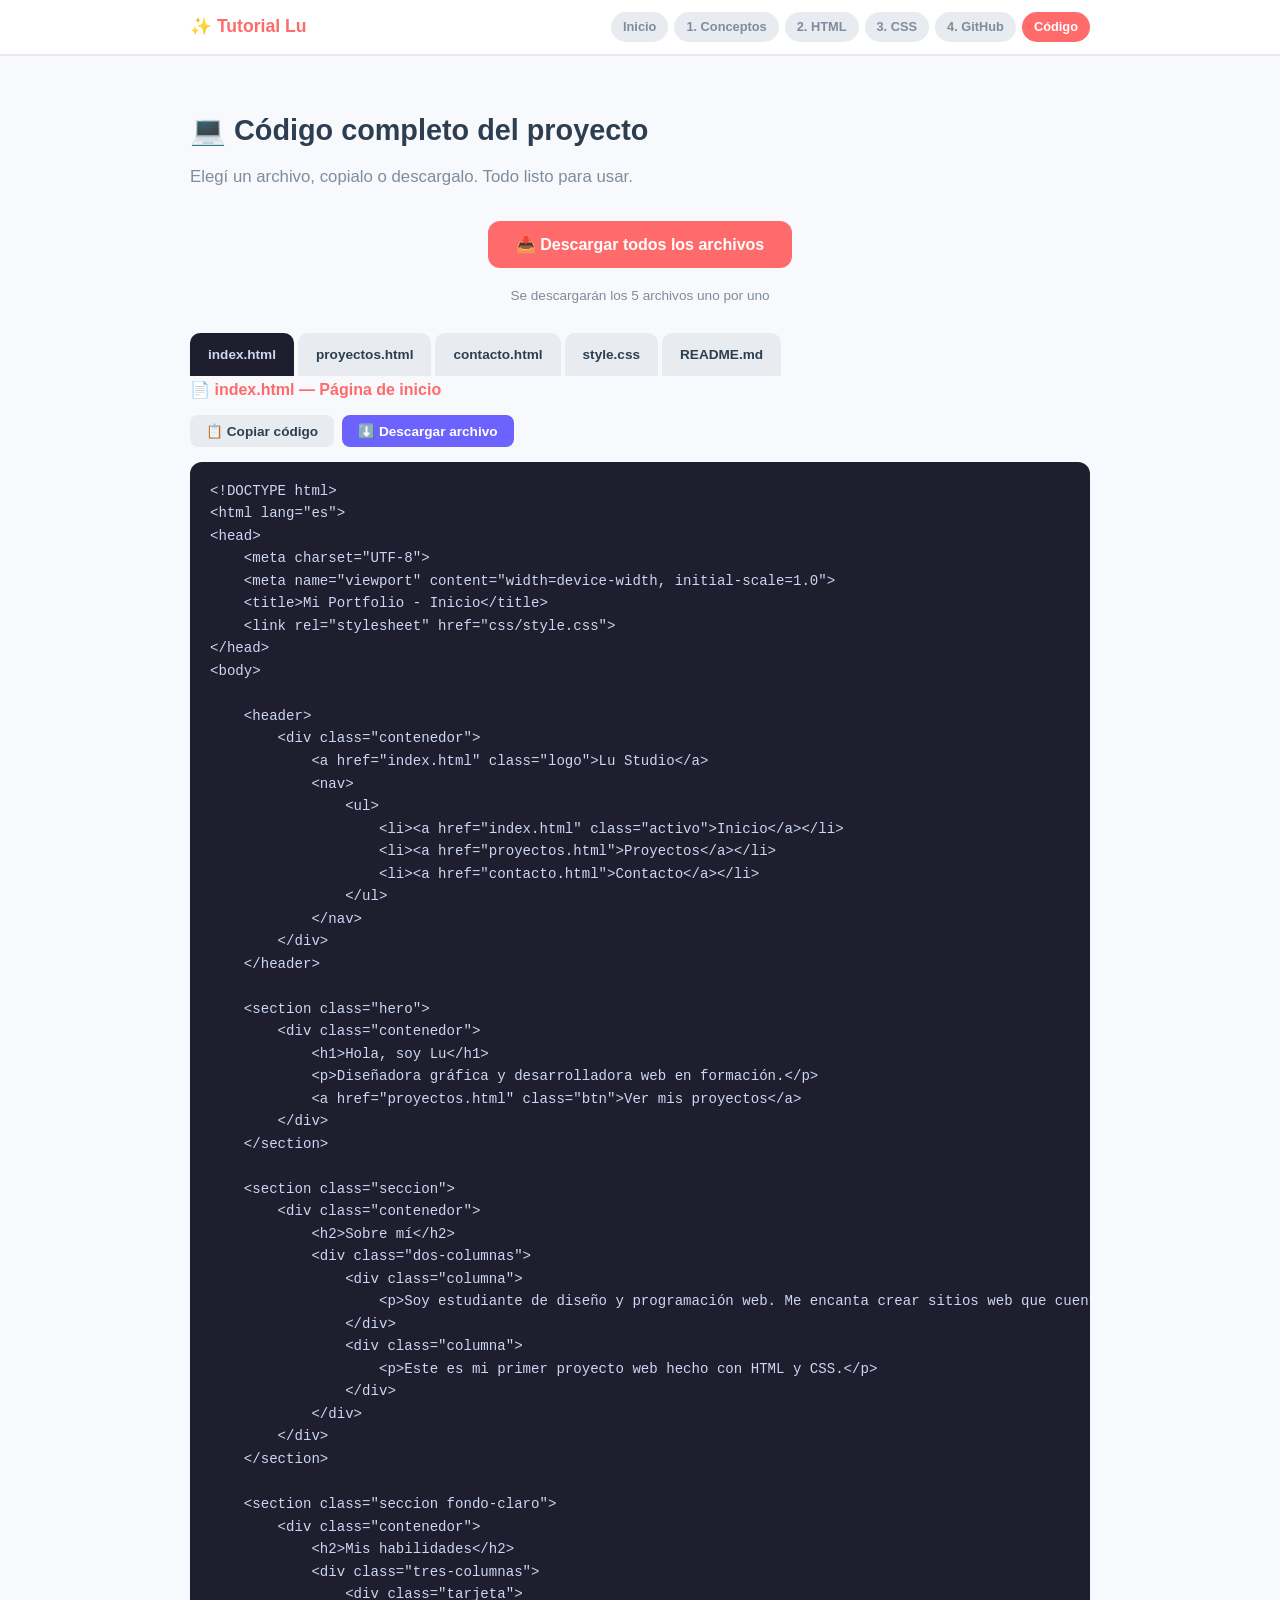
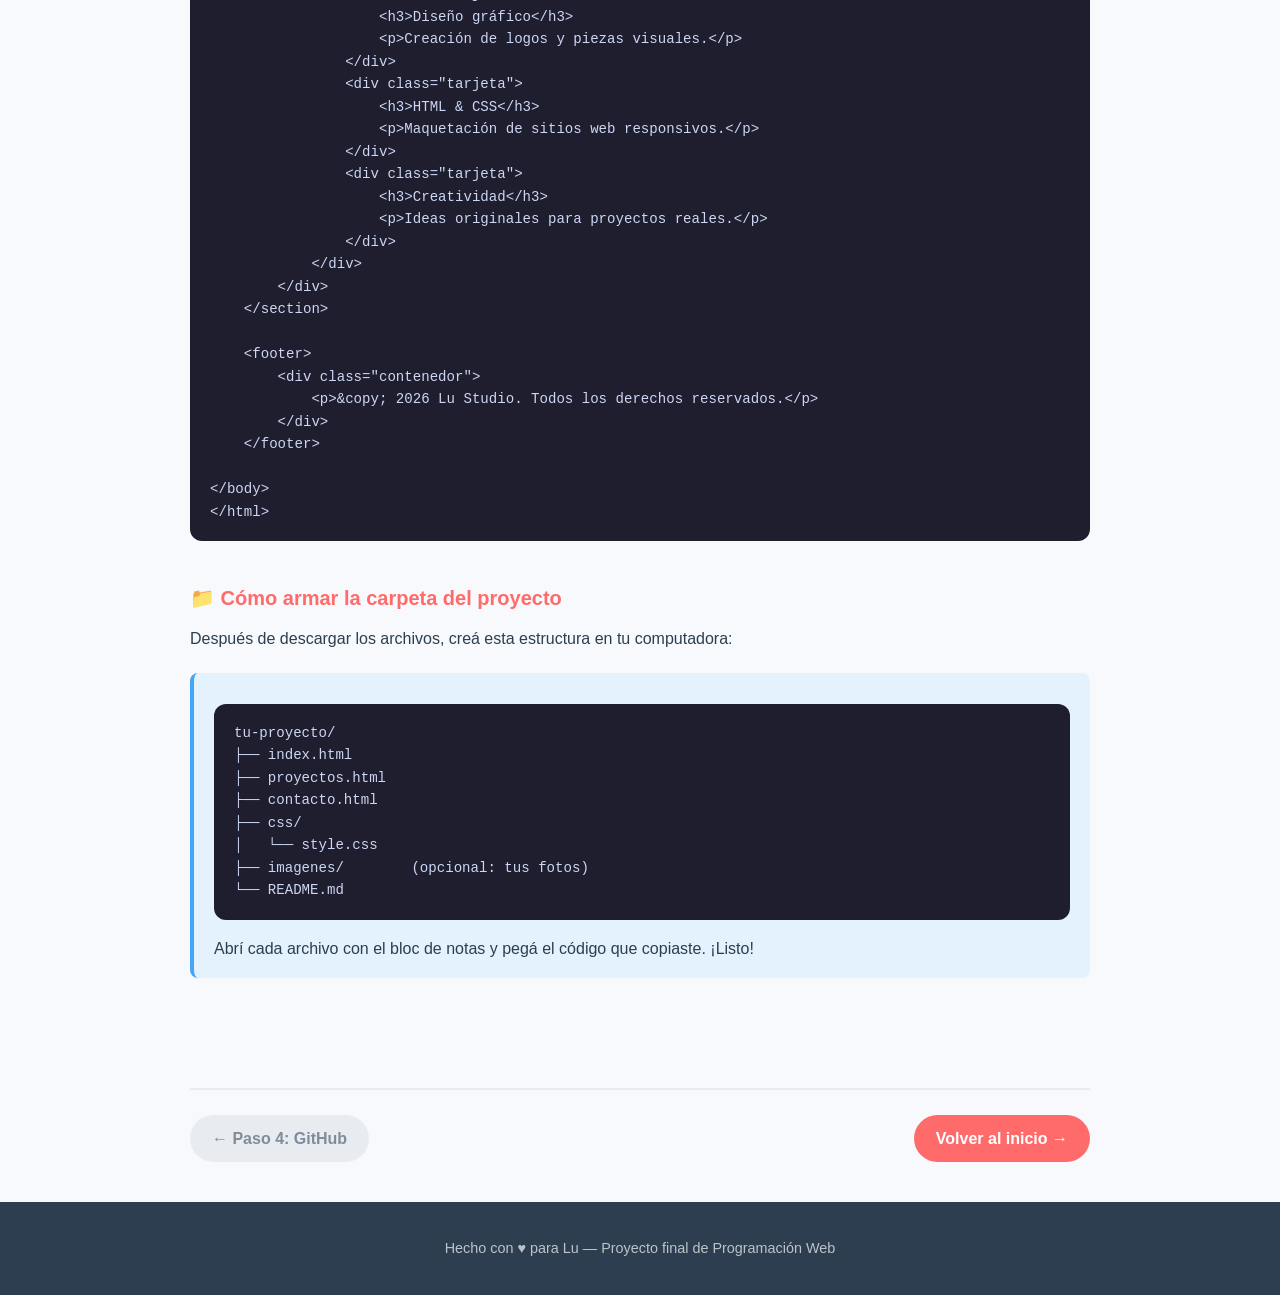
==== template.html @ 5ed1b04d "Add tutorial steps for CSS, GitHub upload, and complete project template" ====
<!DOCTYPE html>
<html lang="es">
<head>
    <meta charset="UTF-8">
    <meta name="viewport" content="width=device-width, initial-scale=1.0">
    <title>Código Completo - Tutorial Lu</title>
    <link rel="stylesheet" href="css/estilos.css">
    <style>
        .archivo-tabs {
            display: flex;
            gap: 0;
            margin: 25px 0 0;
            flex-wrap: wrap;
        }
        .archivo-tabs a {
            padding: 10px 18px;
            background: #E8ECF1;
            color: #2C3E50;
            text-decoration: none;
            font-weight: 600;
            font-size: 0.85rem;
            border-radius: 10px 10px 0 0;
            margin-right: 4px;
            transition: 0.3s;
            cursor: pointer;
        }
        .archivo-tabs a.activo-tab {
            background: #1E1E2E;
            color: #CDD6F4;
        }
        .archivo-tabs a:hover:not(.activo-tab) {
            background: #D1D8E0;
        }
        .codigo-archivo {
            display: none;
        }
        .codigo-archivo.mostrar {
            display: block;
        }
        .toolbar-archivo {
            display: flex;
            gap: 8px;
            margin: 10px 0;
            flex-wrap: wrap;
        }
        .btn-accion {
            display: inline-flex;
            align-items: center;
            gap: 6px;
            padding: 8px 16px;
            border: none;
            border-radius: 8px;
            font-size: 0.85rem;
            font-weight: 600;
            cursor: pointer;
            transition: 0.3s;
            font-family: inherit;
        }
        .btn-copiar {
            background: #E8ECF1;
            color: #2C3E50;
        }
        .btn-copiar:hover {
            background: #D1D8E0;
        }
        .btn-copiar.copiado {
            background: #66BB6A;
            color: #fff;
        }
        .btn-descargar {
            background: #6C63FF;
            color: #fff;
        }
        .btn-descargar:hover {
            background: #5A52E0;
        }
        .btn-descargar-todo {
            background: #FF6B6B;
            color: #fff;
            padding: 14px 28px;
            font-size: 1rem;
            border-radius: 12px;
            margin-bottom: 10px;
        }
        .btn-descargar-todo:hover {
            background: #E55555;
        }
        .nombre-archivo {
            font-weight: 700;
            color: #FF6B6B;
            margin: 0 0 4px;
            font-size: 1rem;
        }
        .toast {
            position: fixed;
            bottom: 30px;
            left: 50%;
            transform: translateX(-50%) translateY(80px);
            background: #2C3E50;
            color: #fff;
            padding: 12px 24px;
            border-radius: 10px;
            font-weight: 600;
            opacity: 0;
            transition: 0.4s;
            pointer-events: none;
            z-index: 999;
        }
        .toast.mostrar {
            opacity: 1;
            transform: translateX(-50%) translateY(0);
        }
    </style>
</head>
<body>

    <div class="barra-progreso">
        <div class="contenedor">
            <a href="index.html" class="logo-tuto">✨ Tutorial Lu</a>
            <div class="pasos">
                <a href="index.html">Inicio</a>
                <a href="paso1.html">1. Conceptos</a>
                <a href="paso2.html">2. HTML</a>
                <a href="paso3.html">3. CSS</a>
                <a href="paso4.html">4. GitHub</a>
                <a href="template.html" class="activo">Código</a>
            </div>
        </div>
    </div>

    <section class="seccion">
        <div class="contenedor">

            <h2>💻 Código completo del proyecto</h2>
            <p class="subtitulo">Elegí un archivo, copialo o descargalo. Todo listo para usar.</p>

            <!-- Botón descargar todo -->
            <div style="text-align:center;margin-bottom:10px">
                <button class="btn btn-descargar-todo" onclick="descargarTodo()">📥 Descargar todos los archivos</button>
                <p style="font-size:0.85rem;color:#7F8C9B;margin-top:6px">Se descargarán los 5 archivos uno por uno</p>
            </div>

            <!-- TABS -->
            <div class="archivo-tabs" id="tabs">
                <a class="activo-tab" data-file="index">index.html</a>
                <a data-file="proyectos">proyectos.html</a>
                <a data-file="contacto">contacto.html</a>
                <a data-file="style">style.css</a>
                <a data-file="readme">README.md</a>
            </div>

            <!-- ==================== index.html ==================== -->
            <div class="codigo-archivo mostrar" id="file-index">
                <p class="nombre-archivo">📄 index.html — Página de inicio</p>
                <div class="toolbar-archivo">
                    <button class="btn-accion btn-copiar" onclick="copiar('index')">📋 Copiar código</button>
                    <button class="btn-accion btn-descargar" onclick="descargar('index')">⬇️ Descargar archivo</button>
                </div>
                <pre><code id="codigo-index"></code></pre>
            </div>

            <!-- ==================== proyectos.html ==================== -->
            <div class="codigo-archivo" id="file-proyectos">
                <p class="nombre-archivo">📄 proyectos.html — Página de proyectos con tabla</p>
                <div class="toolbar-archivo">
                    <button class="btn-accion btn-copiar" onclick="copiar('proyectos')">📋 Copiar código</button>
                    <button class="btn-accion btn-descargar" onclick="descargar('proyectos')">⬇️ Descargar archivo</button>
                </div>
                <pre><code id="codigo-proyectos"></code></pre>
            </div>

            <!-- ==================== contacto.html ==================== -->
            <div class="codigo-archivo" id="file-contacto">
                <p class="nombre-archivo">📄 contacto.html — Página de contacto con formulario</p>
                <div class="toolbar-archivo">
                    <button class="btn-accion btn-copiar" onclick="copiar('contacto')">📋 Copiar código</button>
                    <button class="btn-accion btn-descargar" onclick="descargar('contacto')">⬇️ Descargar archivo</button>
                </div>
                <pre><code id="codigo-contacto"></code></pre>
            </div>

            <!-- ==================== style.css ==================== -->
            <div class="codigo-archivo" id="file-style">
                <p class="nombre-archivo">📄 css/style.css — Todos los estilos CSS</p>
                <div class="toolbar-archivo">
                    <button class="btn-accion btn-copiar" onclick="copiar('style')">📋 Copiar código</button>
                    <button class="btn-accion btn-descargar" onclick="descargar('style')">⬇️ Descargar archivo</button>
                </div>
                <pre><code id="codigo-style"></code></pre>
            </div>

            <!-- ==================== README.md ==================== -->
            <div class="codigo-archivo" id="file-readme">
                <p class="nombre-archivo">📄 README.md — Documentación del proyecto</p>
                <div class="toolbar-archivo">
                    <button class="btn-accion btn-copiar" onclick="copiar('readme')">📋 Copiar código</button>
                    <button class="btn-accion btn-descargar" onclick="descargar('readme')">⬇️ Descargar archivo</button>
                </div>
                <pre><code id="codigo-readme"></code></pre>
            </div>

            <!-- Cómo armar el proyecto -->
            <div style="margin-top:40px">
                <h3>📁 Cómo armar la carpeta del proyecto</h3>
                <p>Después de descargar los archivos, creá esta estructura en tu computadora:</p>
                <div class="destacado info">
<pre><code>tu-proyecto/
├── index.html
├── proyectos.html
├── contacto.html
├── css/
│   └── style.css
├── imagenes/        (opcional: tus fotos)
└── README.md</code></pre>
                    <p style="margin:10px 0 0">Abrí cada archivo con el bloc de notas y pegá el código que copiaste. ¡Listo!</p>
                </div>
            </div>

        </div>
    </section>

    <div class="contenedor">
        <div class="nav-paginas">
            <a href="paso4.html" class="anterior">← Paso 4: GitHub</a>
            <a href="index.html" class="siguiente">Volver al inicio →</a>
        </div>
    </div>

    <footer class="footer-tuto">
        <div class="contenedor">
            <p>Hecho con ♥ para Lu — Proyecto final de Programación Web</p>
        </div>
    </footer>

    <!-- TOAST -->
    <div class="toast" id="toast"></div>

    <script>
        // ============================================
        // CONTENIDO DE CADA ARCHIVO (en JavaScript puro)
        // ============================================

        const ARCHIVOS = {
            index: `<!DOCTYPE html>
<html lang="es">
<head>
    <meta charset="UTF-8">
    <meta name="viewport" content="width=device-width, initial-scale=1.0">
    <title>Mi Portfolio - Inicio</title>
    <link rel="stylesheet" href="css/style.css">
</head>
<body>

    <header>
        <div class="contenedor">
            <a href="index.html" class="logo">Lu Studio</a>
            <nav>
                <ul>
                    <li><a href="index.html" class="activo">Inicio</a></li>
                    <li><a href="proyectos.html">Proyectos</a></li>
                    <li><a href="contacto.html">Contacto</a></li>
                </ul>
            </nav>
        </div>
    </header>

    <section class="hero">
        <div class="contenedor">
            <h1>Hola, soy Lu</h1>
            <p>Diseñadora gráfica y desarrolladora web en formación.</p>
            <a href="proyectos.html" class="btn">Ver mis proyectos</a>
        </div>
    </section>

    <section class="seccion">
        <div class="contenedor">
            <h2>Sobre mí</h2>
            <div class="dos-columnas">
                <div class="columna">
                    <p>Soy estudiante de diseño y programación web. Me encanta crear sitios web que cuenten historias.</p>
                </div>
                <div class="columna">
                    <p>Este es mi primer proyecto web hecho con HTML y CSS.</p>
                </div>
            </div>
        </div>
    </section>

    <section class="seccion fondo-claro">
        <div class="contenedor">
            <h2>Mis habilidades</h2>
            <div class="tres-columnas">
                <div class="tarjeta">
                    <h3>Diseño gráfico</h3>
                    <p>Creación de logos y piezas visuales.</p>
                </div>
                <div class="tarjeta">
                    <h3>HTML & CSS</h3>
                    <p>Maquetación de sitios web responsivos.</p>
                </div>
                <div class="tarjeta">
                    <h3>Creatividad</h3>
                    <p>Ideas originales para proyectos reales.</p>
                </div>
            </div>
        </div>
    </section>

    <footer>
        <div class="contenedor">
            <p>&copy; 2026 Lu Studio. Todos los derechos reservados.</p>
        </div>
    </footer>

</body>
</html>`,

            proyectos: `<!DOCTYPE html>
<html lang="es">
<head>
    <meta charset="UTF-8">
    <meta name="viewport" content="width=device-width, initial-scale=1.0">
    <title>Mi Portfolio - Proyectos</title>
    <link rel="stylesheet" href="css/style.css">
</head>
<body>

    <header>
        <div class="contenedor">
            <a href="index.html" class="logo">Lu Studio</a>
            <nav>
                <ul>
                    <li><a href="index.html">Inicio</a></li>
                    <li><a href="proyectos.html" class="activo">Proyectos</a></li>
                    <li><a href="contacto.html">Contacto</a></li>
                </ul>
            </nav>
        </div>
    </header>

    <section class="hero hero-pequeno">
        <div class="contenedor">
            <h1>Mis proyectos</h1>
            <p>Conocé los trabajos que fui realizando.</p>
        </div>
    </section>

    <section class="seccion">
        <div class="contenedor">
            <h2>Proyectos destacados</h2>
            <div class="tres-columnas">
                <article class="tarjeta-proyecto">
                    <h3>Branding para cafetería</h3>
                    <p>Identidad visual completa.</p>
                </article>
                <article class="tarjeta-proyecto">
                    <h3>Landing page evento</h3>
                    <p>Sitio promocional responsivo.</p>
                </article>
                <article class="tarjeta-proyecto">
                    <h3>Rediseño de blog</h3>
                    <p>Modernización de interfaz.</p>
                </article>
            </div>
        </div>
    </section>

    <section class="seccion fondo-claro">
        <div class="contenedor">
            <h2>Tabla de servicios y precios</h2>
            <table>
                <thead>
                    <tr>
                        <th>Servicio</th>
                        <th>Descripción</th>
                        <th>Precio</th>
                    </tr>
                </thead>
                <tbody>
                    <tr>
                        <td>Diseño de logo</td>
                        <td>Logo profesional con 3 propuestas</td>
                        <td>$15.000</td>
                    </tr>
                    <tr>
                        <td>Landing page</td>
                        <td>Página web responsiva</td>
                        <td>$25.000</td>
                    </tr>
                    <tr>
                        <td>Sitio web completo</td>
                        <td>Hasta 5 páginas HTML</td>
                        <td>$50.000</td>
                    </tr>
                    <tr>
                        <td>Branding completo</td>
                        <td>Logo, colores y piezas gráficas</td>
                        <td>$35.000</td>
                    </tr>
                </tbody>
            </table>
        </div>
    </section>

    <footer>
        <div class="contenedor">
            <p>&copy; 2026 Lu Studio. Todos los derechos reservados.</p>
        </div>
    </footer>

</body>
</html>`,

            contacto: `<!DOCTYPE html>
<html lang="es">
<head>
    <meta charset="UTF-8">
    <meta name="viewport" content="width=device-width, initial-scale=1.0">
    <title>Mi Portfolio - Contacto</title>
    <link rel="stylesheet" href="css/style.css">
</head>
<body>

    <header>
        <div class="contenedor">
            <a href="index.html" class="logo">Lu Studio</a>
            <nav>
                <ul>
                    <li><a href="index.html">Inicio</a></li>
                    <li><a href="proyectos.html">Proyectos</a></li>
                    <li><a href="contacto.html" class="activo">Contacto</a></li>
                </ul>
            </nav>
        </div>
    </header>

    <section class="hero hero-pequeno">
        <div class="contenedor">
            <h1>Contactame</h1>
            <p>Completá el formulario y te respondo a la brevedad.</p>
        </div>
    </section>

    <section class="seccion">
        <div class="contenedor">
            <h2>Formulario de contacto</h2>
            <form action="#" method="POST">

                <label for="nombre">Nombre completo</label>
                <input type="text" id="nombre" name="nombre" required>

                <label for="email">Correo electrónico</label>
                <input type="email" id="email" name="email" required>

                <label for="mensaje">Mensaje</label>
                <textarea id="mensaje" name="mensaje" rows="5" required></textarea>

                <button type="submit" class="btn">Enviar mensaje</button>

            </form>
        </div>
    </section>

    <footer>
        <div class="contenedor">
            <p>&copy; 2026 Lu Studio. Todos los derechos reservados.</p>
        </div>
    </footer>

</body>
</html>`,

            style: `/* === RESET === */
* {
    margin: 0;
    padding: 0;
    box-sizing: border-box;
}

body {
    font-family: 'Segoe UI', Tahoma, sans-serif;
    color: #333;
    line-height: 1.6;
    background: #fff;
}

.contenedor {
    width: 90%;
    max-width: 1100px;
    margin: 0 auto;
}

/* === CABECERA === */
header {
    background: #2D2D3A;
    padding: 15px 0;
}

header .contenedor {
    display: flex;
    justify-content: space-between;
    align-items: center;
}

.logo {
    color: #fff;
    font-size: 1.5rem;
    font-weight: bold;
    text-decoration: none;
    transition: color 0.3s ease;
}

.logo:hover {
    color: #6C63FF;
}

nav ul {
    list-style: none;
    display: flex;
    gap: 20px;
}

nav a {
    color: #ccc;
    text-decoration: none;
    padding: 5px 10px;
    transition: color 0.3s ease, border-bottom 0.3s ease;
}

nav a:hover {
    color: #fff;
}

nav a.activo {
    color: #6C63FF;
    border-bottom: 2px solid #6C63FF;
}

/* === HERO === */
.hero {
    background: linear-gradient(135deg, #6C63FF, #FF6584);
    color: #fff;
    text-align: center;
    padding: 100px 0;
}

.hero h1 {
    font-size: 3rem;
    margin-bottom: 15px;
    animation: fadeIn 0.8s ease;
}

.hero p {
    font-size: 1.2rem;
    max-width: 600px;
    margin: 0 auto 25px;
    animation: fadeIn 0.8s ease 0.2s both;
}

.hero .btn {
    animation: fadeIn 0.8s ease 0.4s both;
}

.hero-pequeno {
    padding: 60px 0;
}

.hero-pequeno h1 {
    font-size: 2.2rem;
}

/* === BOTONES === */
.btn {
    display: inline-block;
    background: #fff;
    color: #6C63FF;
    padding: 12px 30px;
    border-radius: 30px;
    text-decoration: none;
    font-weight: bold;
    border: none;
    cursor: pointer;
    transition: transform 0.3s ease, box-shadow 0.3s ease;
}

.btn:hover {
    transform: scale(1.05);
    box-shadow: 0 5px 20px rgba(0,0,0,0.2);
}

/* === SECCIONES === */
.seccion {
    padding: 60px 0;
}

.fondo-claro {
    background: #F5F5FA;
}

.seccion h2 {
    text-align: center;
    font-size: 2rem;
    color: #2D2D3A;
    margin-bottom: 40px;
}

/* === COLUMNAS === */
.dos-columnas {
    display: flex;
    gap: 40px;
    align-items: flex-start;
}

.columna {
    flex: 1;
}

.tres-columnas {
    display: flex;
    gap: 30px;
    flex-wrap: wrap;
}

/* === TARJETAS === */
.tarjeta {
    background: #fff;
    padding: 30px;
    border-radius: 15px;
    text-align: center;
    box-shadow: 0 5px 15px rgba(0,0,0,0.08);
    flex: 1;
    min-width: 250px;
    opacity: 0;
    animation: fadeIn 0.8s ease forwards;
}

.tarjeta:nth-child(1) { animation-delay: 0s; }
.tarjeta:nth-child(2) { animation-delay: 0.2s; }
.tarjeta:nth-child(3) { animation-delay: 0.4s; }

@keyframes fadeIn {
    from { opacity: 0; transform: translateY(30px); }
    to { opacity: 1; transform: translateY(0); }
}

.tarjeta h3 {
    color: #6C63FF;
    margin-bottom: 10px;
}

.tarjeta-proyecto {
    background: #fff;
    padding: 20px;
    border-radius: 15px;
    box-shadow: 0 5px 15px rgba(0,0,0,0.08);
    flex: 1;
    min-width: 250px;
}

.tarjeta-proyecto h3 {
    color: #2D2D3A;
    margin-bottom: 8px;
}

/* === TABLA === */
table {
    width: 100%;
    border-collapse: collapse;
    background: #fff;
    border-radius: 10px;
    overflow: hidden;
    box-shadow: 0 5px 15px rgba(0,0,0,0.08);
}

thead {
    background: #6C63FF;
    color: #fff;
}

th, td {
    padding: 12px 15px;
    text-align: left;
    border-bottom: 1px solid #eee;
}

tbody tr {
    transition: background 0.3s ease;
}

tbody tr:hover {
    background: #F0EFFF;
}

/* === FORMULARIO === */
form label {
    display: block;
    margin-top: 20px;
    margin-bottom: 5px;
    font-weight: bold;
    color: #2D2D3A;
}

form input,
form select,
form textarea {
    width: 100%;
    padding: 12px;
    border: 2px solid #ddd;
    border-radius: 8px;
    font-size: 1rem;
    font-family: inherit;
    transition: border-color 0.3s ease;
}

form input:focus,
form select:focus,
form textarea:focus {
    border-color: #6C63FF;
    outline: none;
}

form .btn {
    margin-top: 20px;
}

/* === FOOTER === */
footer {
    background: #2D2D3A;
    color: #ccc;
    text-align: center;
    padding: 30px 0;
    margin-top: 40px;
}

footer p {
    margin: 5px 0;
}

/* === RESPONSIVE === */
@media (max-width: 768px) {

    header .contenedor {
        flex-direction: column;
        gap: 10px;
    }

    nav ul {
        flex-direction: column;
        text-align: center;
        gap: 8px;
    }

    .hero {
        padding: 60px 0;
    }

    .hero h1 {
        font-size: 2rem;
    }

    .hero p {
        font-size: 1rem;
    }

    .dos-columnas {
        flex-direction: column;
    }

    .tres-columnas {
        flex-direction: column;
    }

    .tarjeta, .tarjeta-proyecto {
        min-width: 100%;
    }

    th, td {
        padding: 8px 10px;
        font-size: 0.9rem;
    }
}`,

            readme: `# Nombre del proyecto

[Escribí acá el nombre de su proyecto]

## Descripción breve

[Escribí acá de qué trata el sitio]

## Integrantes del grupo

| Nombre completo | Rol |
|----------------|-----|
| [Nombre] | [Rol] |
| [Nombre] | [Rol] |

## Instrucciones para visualizar

1. Descargar o clonar el repositorio
2. Abrir index.html en cualquier navegador
3. Navegar usando el menú`
        };

        const NOMBRES_ARCHIVO = {
            index: 'index.html',
            proyectos: 'proyectos.html',
            contacto: 'contacto.html',
            style: 'style.css',
            readme: 'README.md'
        };

        // ============================================
        // MOSTRAR CÓDIGO EN LA PÁGINA (escapando HTML)
        // ============================================
        function escapeHtml(texto) {
            return texto
                .replace(/&/g, '&amp;')
                .replace(/</g, '&lt;')
                .replace(/>/g, '&gt;')
                .replace(/"/g, '&quot;')
                .replace(/'/g, '&#039;');
        }

        // Cargar todos los códigos
        for (const [key, contenido] of Object.entries(ARCHIVOS)) {
            document.getElementById('codigo-' + key).textContent = contenido;
        }

        // ============================================
        // TABS
        // ============================================
        const tabs = document.querySelectorAll('#tabs a');
        tabs.forEach(tab => {
            tab.addEventListener('click', function() {
                tabs.forEach(t => t.classList.remove('activo-tab'));
                this.classList.add('activo-tab');
                document.querySelectorAll('.codigo-archivo').forEach(f => f.classList.remove('mostrar'));
                document.getElementById('file-' + this.dataset.file).classList.add('mostrar');
            });
        });

        // ============================================
        // COPIAR AL PORTAPAPELES
        // ============================================
        function copiar(id) {
            const texto = ARCHIVOS[id];
            navigator.clipboard.writeText(texto).then(() => {
                mostrarToast('✅ Código de ' + NOMBRES_ARCHIVO[id] + ' copiado al portapapeles');
            }).catch(() => {
                mostrarToast('❌ No se pudo copiar. Probá seleccionando el código manualmente.');
            });
        }

        // ============================================
        // DESCARGAR ARCHIVO
        // ============================================
        function descargar(id) {
            const contenido = ARCHIVOS[id];
            const nombre = NOMBRES_ARCHIVO[id];
            const blob = new Blob([contenido], { type: 'text/plain;charset=utf-8' });
            const url = URL.createObjectURL(blob);
            const a = document.createElement('a');
            a.href = url;
            a.download = nombre;
            document.body.appendChild(a);
            a.click();
            document.body.removeChild(a);
            URL.revokeObjectURL(url);
            mostrarToast('⬇️ Descargando ' + nombre);
        }

        // ============================================
        // DESCARGAR TODOS LOS ARCHIVOS
        // ============================================
        function descargarTodo() {
            const orden = ['index', 'proyectos', 'contacto', 'style', 'readme'];
            orden.forEach((id, i) => {
                setTimeout(() => descargar(id), i * 500);
            });
            mostrarToast('⬇️ Descargando ' + orden.length + ' archivos...');
        }

        // ============================================
        // TOAST
        // ============================================
        function mostrarToast(mensaje) {
            const toast = document.getElementById('toast');
            toast.textContent = mensaje;
            toast.classList.add('mostrar');
            setTimeout(() => {
                toast.classList.remove('mostrar');
            }, 2500);
        }
    </script>

</body>
</html>
---- css/estilos.css ----
/* ================================================
   TUTORIAL WEB PARA LU - Estilos principales
   ================================================ */

/* === RESET === */
* {
    margin: 0;
    padding: 0;
    box-sizing: border-box;
}

body {
    font-family: 'Segoe UI', Tahoma, Geneva, Verdana, sans-serif;
    color: #2C3E50;
    line-height: 1.7;
    background: #F7F9FC;
}

.contenedor {
    width: 92%;
    max-width: 900px;
    margin: 0 auto;
}

/* === BARRA DE PROGRESO === */
.barra-progreso {
    background: #fff;
    padding: 12px 0;
    border-bottom: 2px solid #E8ECF1;
    position: sticky;
    top: 0;
    z-index: 100;
}

.barra-progreso .contenedor {
    display: flex;
    justify-content: space-between;
    align-items: center;
    flex-wrap: wrap;
    gap: 8px;
}

.barra-progreso .logo-tuto {
    font-weight: 800;
    color: #FF6B6B;
    font-size: 1.1rem;
    text-decoration: none;
}

.pasos {
    display: flex;
    gap: 6px;
    flex-wrap: wrap;
}

.pasos a {
    display: inline-block;
    padding: 4px 12px;
    border-radius: 20px;
    text-decoration: none;
    font-size: 0.8rem;
    font-weight: 600;
    background: #E8ECF1;
    color: #7F8C9B;
    transition: 0.3s;
}

.pasos a.activo {
    background: #FF6B6B;
    color: #fff;
}

.pasos a:hover:not(.activo) {
    background: #D1D8E0;
}

/* === HERO (página principal) === */
.hero {
    background: linear-gradient(135deg, #FF6B6B, #FF8E53);
    color: #fff;
    text-align: center;
    padding: 80px 20px 60px;
}

.hero h1 {
    font-size: 2.8rem;
    margin-bottom: 15px;
    animation: fadeInDown 0.8s ease;
}

.hero p {
    font-size: 1.2rem;
    max-width: 600px;
    margin: 0 auto 30px;
    opacity: 0.95;
    animation: fadeInUp 0.8s ease 0.2s both;
}

.hero .btn {
    animation: fadeInUp 0.8s ease 0.4s both;
}

/* === BOTONES === */
.btn {
    display: inline-block;
    background: #fff;
    color: #FF6B6B;
    padding: 14px 36px;
    border-radius: 30px;
    text-decoration: none;
    font-weight: 700;
    font-size: 1rem;
    border: none;
    cursor: pointer;
    transition: transform 0.3s, box-shadow 0.3s;
}

.btn:hover {
    transform: translateY(-2px);
    box-shadow: 0 8px 25px rgba(0,0,0,0.15);
}

.btn-secundario {
    background: transparent;
    color: #fff;
    border: 2px solid #fff;
}

.btn-secundario:hover {
    background: rgba(255,255,255,0.15);
}

.btn-block {
    display: block;
    text-align: center;
}

/* === TARJETAS DE TEMAS === */
.temas {
    padding: 60px 0;
}

.temas h2 {
    text-align: center;
    font-size: 2rem;
    margin-bottom: 40px;
    color: #2C3E50;
}

.grid-temas {
    display: grid;
    grid-template-columns: repeat(auto-fit, minmax(200px, 1fr));
    gap: 20px;
}

.tarjeta-tema {
    background: #fff;
    border-radius: 16px;
    padding: 30px 20px;
    text-align: center;
    box-shadow: 0 4px 15px rgba(0,0,0,0.06);
    text-decoration: none;
    color: #2C3E50;
    transition: transform 0.3s, box-shadow 0.3s;
}

.tarjeta-tema:hover {
    transform: translateY(-5px);
    box-shadow: 0 8px 30px rgba(0,0,0,0.1);
}

.tarjeta-tema .icono {
    font-size: 2.5rem;
    margin-bottom: 12px;
}

.tarjeta-tema h3 {
    font-size: 1.1rem;
    margin-bottom: 6px;
}

.tarjeta-tema p {
    font-size: 0.9rem;
    color: #7F8C9B;
}

/* === SECCIONES DE CONTENIDO === */
.seccion {
    padding: 50px 0;
}

.seccion h2 {
    font-size: 1.8rem;
    color: #2C3E50;
    margin-bottom: 8px;
}

.seccion > .contenedor > p.subtitulo {
    color: #7F8C9B;
    margin-bottom: 30px;
    font-size: 1.05rem;
}

.seccion h3 {
    font-size: 1.25rem;
    color: #FF6B6B;
    margin: 30px 0 10px;
}

.seccion h4 {
    font-size: 1.05rem;
    color: #2C3E50;
    margin: 20px 0 8px;
}

.seccion p {
    margin-bottom: 12px;
}

.seccion ul, .seccion ol {
    margin: 10px 0 20px 20px;
}

.seccion li {
    margin-bottom: 6px;
}

/* === CAJAS DE DESTAQUE === */
.destacado {
    background: #FFF3E0;
    border-left: 4px solid #FF8E53;
    padding: 16px 20px;
    border-radius: 8px;
    margin: 20px 0;
}

.destacado.info {
    background: #E3F2FD;
    border-left-color: #42A5F5;
}

.destacado.exito {
    background: #E8F5E9;
    border-left-color: #66BB6A;
}

/* === BLOQUES DE CÓDIGO === */
pre {
    background: #1E1E2E;
    color: #CDD6F4;
    padding: 18px 20px;
    border-radius: 12px;
    overflow-x: auto;
    font-size: 0.88rem;
    line-height: 1.6;
    margin: 15px 0;
    font-family: 'Consolas', 'Courier New', monospace;
}

code {
    font-family: 'Consolas', 'Courier New', monospace;
}

/* === TABLA === */
.tabla-wrapper {
    overflow-x: auto;
    margin: 20px 0;
}

.tabla-wrapper table {
    width: 100%;
    border-collapse: collapse;
    background: #fff;
    border-radius: 10px;
    overflow: hidden;
    box-shadow: 0 2px 10px rgba(0,0,0,0.05);
}

.tabla-wrapper th {
    background: #FF6B6B;
    color: #fff;
    padding: 12px 15px;
    text-align: left;
    font-weight: 700;
}

.tabla-wrapper td {
    padding: 10px 15px;
    border-bottom: 1px solid #E8ECF1;
}

.tabla-wrapper tr:last-child td {
    border-bottom: none;
}

/* === LISTA DE CHECKLIST === */
.checklist {
    list-style: none;
    margin: 0 0 20px 0 !important;
}

.checklist li {
    padding: 10px 15px 10px 40px;
    background: #fff;
    border-radius: 8px;
    margin-bottom: 8px;
    box-shadow: 0 2px 8px rgba(0,0,0,0.04);
    position: relative;
}

.checklist li::before {
    content: "⬜";
    position: absolute;
    left: 12px;
    top: 10px;
}

.checklist li.hecho::before {
    content: "✅";
}

/* === BOTONES DE NAVEGACIÓN ENTRE PÁGINAS === */
.nav-paginas {
    display: flex;
    justify-content: space-between;
    margin-top: 40px;
    padding-top: 25px;
    border-top: 2px solid #E8ECF1;
}

.nav-paginas a {
    text-decoration: none;
    font-weight: 700;
    padding: 10px 22px;
    border-radius: 25px;
    transition: 0.3s;
}

.nav-paginas .anterior {
    color: #7F8C9B;
    background: #E8ECF1;
}

.nav-paginas .anterior:hover {
    background: #D1D8E0;
}

.nav-paginas .siguiente {
    color: #fff;
    background: #FF6B6B;
}

.nav-paginas .siguiente:hover {
    background: #E55555;
}

/* === FOOTER === */
.footer-tuto {
    background: #2C3E50;
    color: #BDC3C7;
    text-align: center;
    padding: 30px 0;
    margin-top: 40px;
}

.footer-tuto p {
    margin: 4px 0;
    font-size: 0.9rem;
}

/* === SCROLL HORIZONTAL PARA CÓDIGO === */
pre code {
    white-space: pre;
}

/* === ANIMACIONES === */
@keyframes fadeInDown {
    from { opacity: 0; transform: translateY(-20px); }
    to { opacity: 1; transform: translateY(0); }
}

@keyframes fadeInUp {
    from { opacity: 0; transform: translateY(20px); }
    to { opacity: 1; transform: translateY(0); }
}

/* ================================================
   RESPONSIVE
   ================================================ */

@media (max-width: 768px) {
    .hero h1 {
        font-size: 2rem;
    }

    .hero p {
        font-size: 1rem;
    }

    .barra-progreso .contenedor {
        flex-direction: column;
        align-items: flex-start;
    }

    .pasos {
        width: 100%;
        justify-content: center;
    }

    .pasos a {
        font-size: 0.72rem;
        padding: 3px 10px;
    }

    .seccion {
        padding: 30px 0;
    }

    .seccion h2 {
        font-size: 1.4rem;
    }

    pre {
        font-size: 0.78rem;
        padding: 12px 14px;
    }

    .grid-temas {
        grid-template-columns: 1fr 1fr;
    }
}

@media (max-width: 480px) {
    .grid-temas {
        grid-template-columns: 1fr;
    }

    .nav-paginas {
        flex-direction: column;
        gap: 10px;
        align-items: stretch;
    }

    .nav-paginas a {
        text-align: center;
    }
}
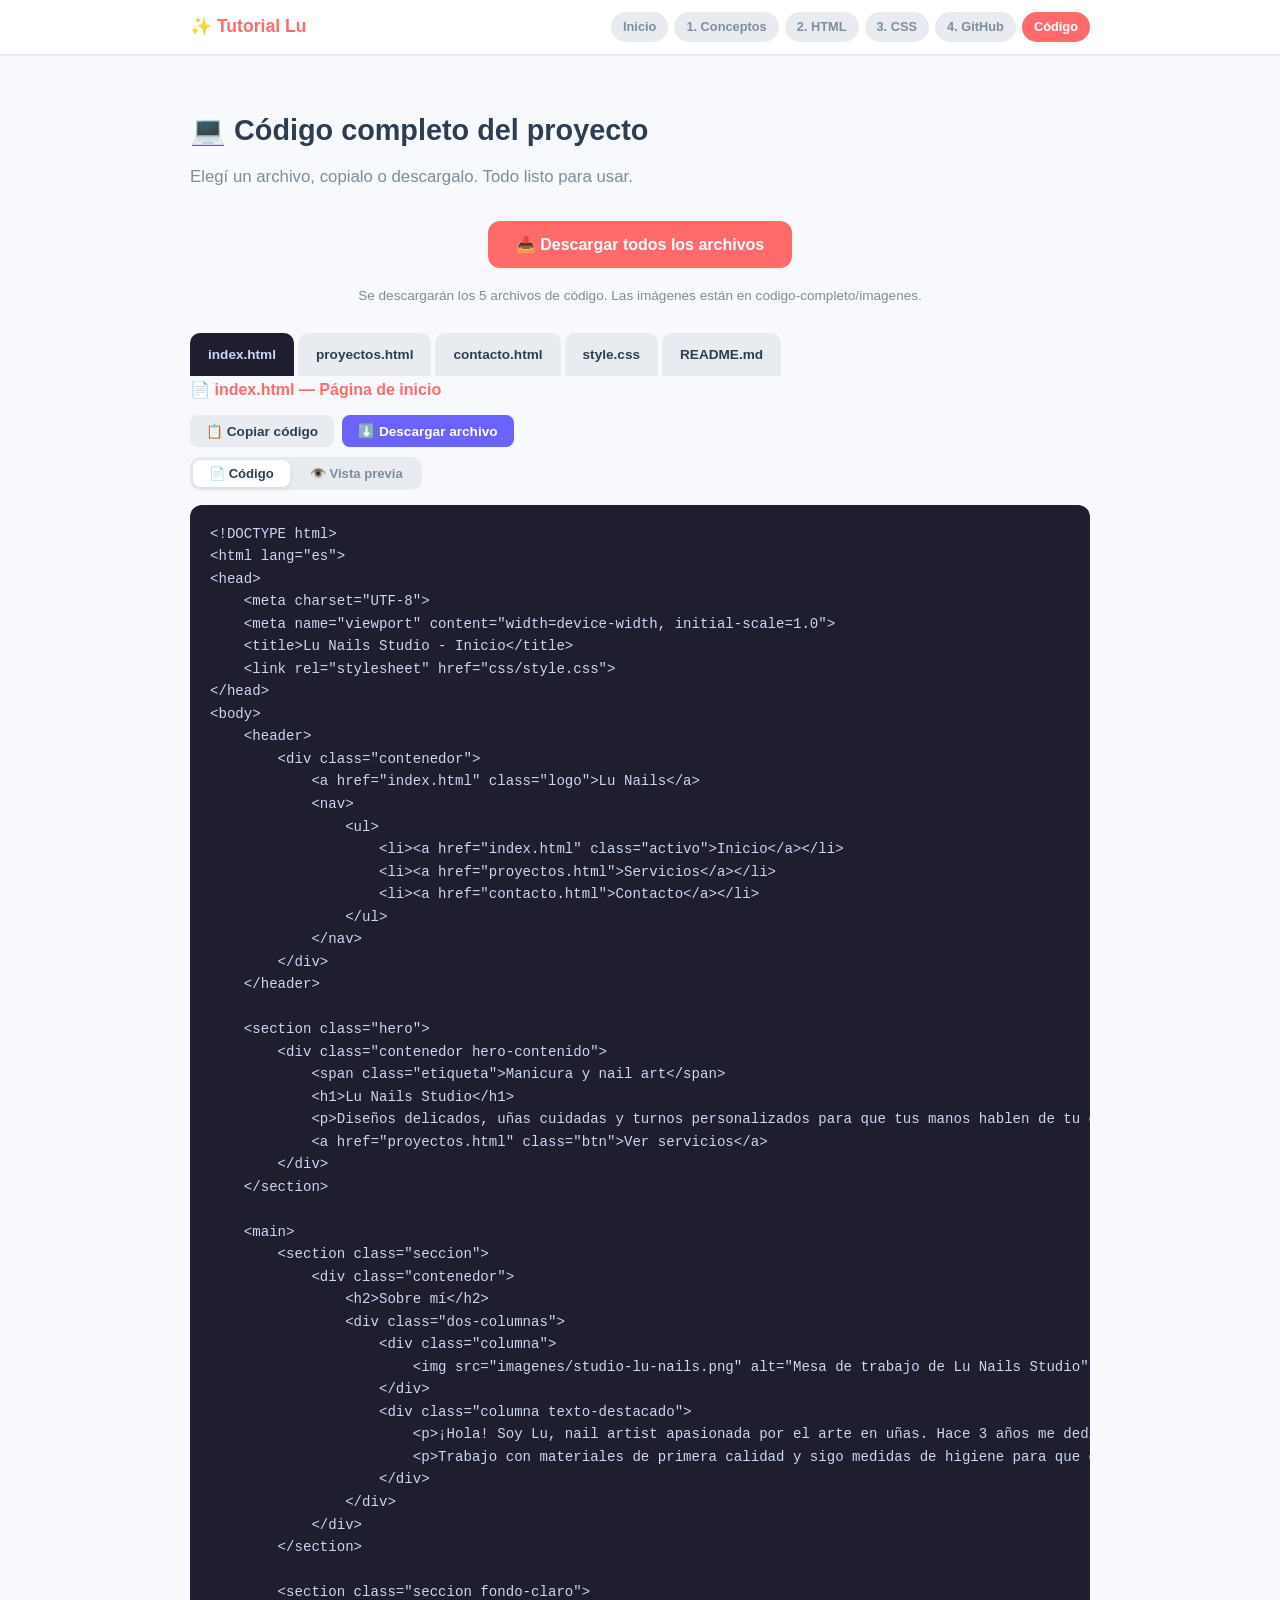
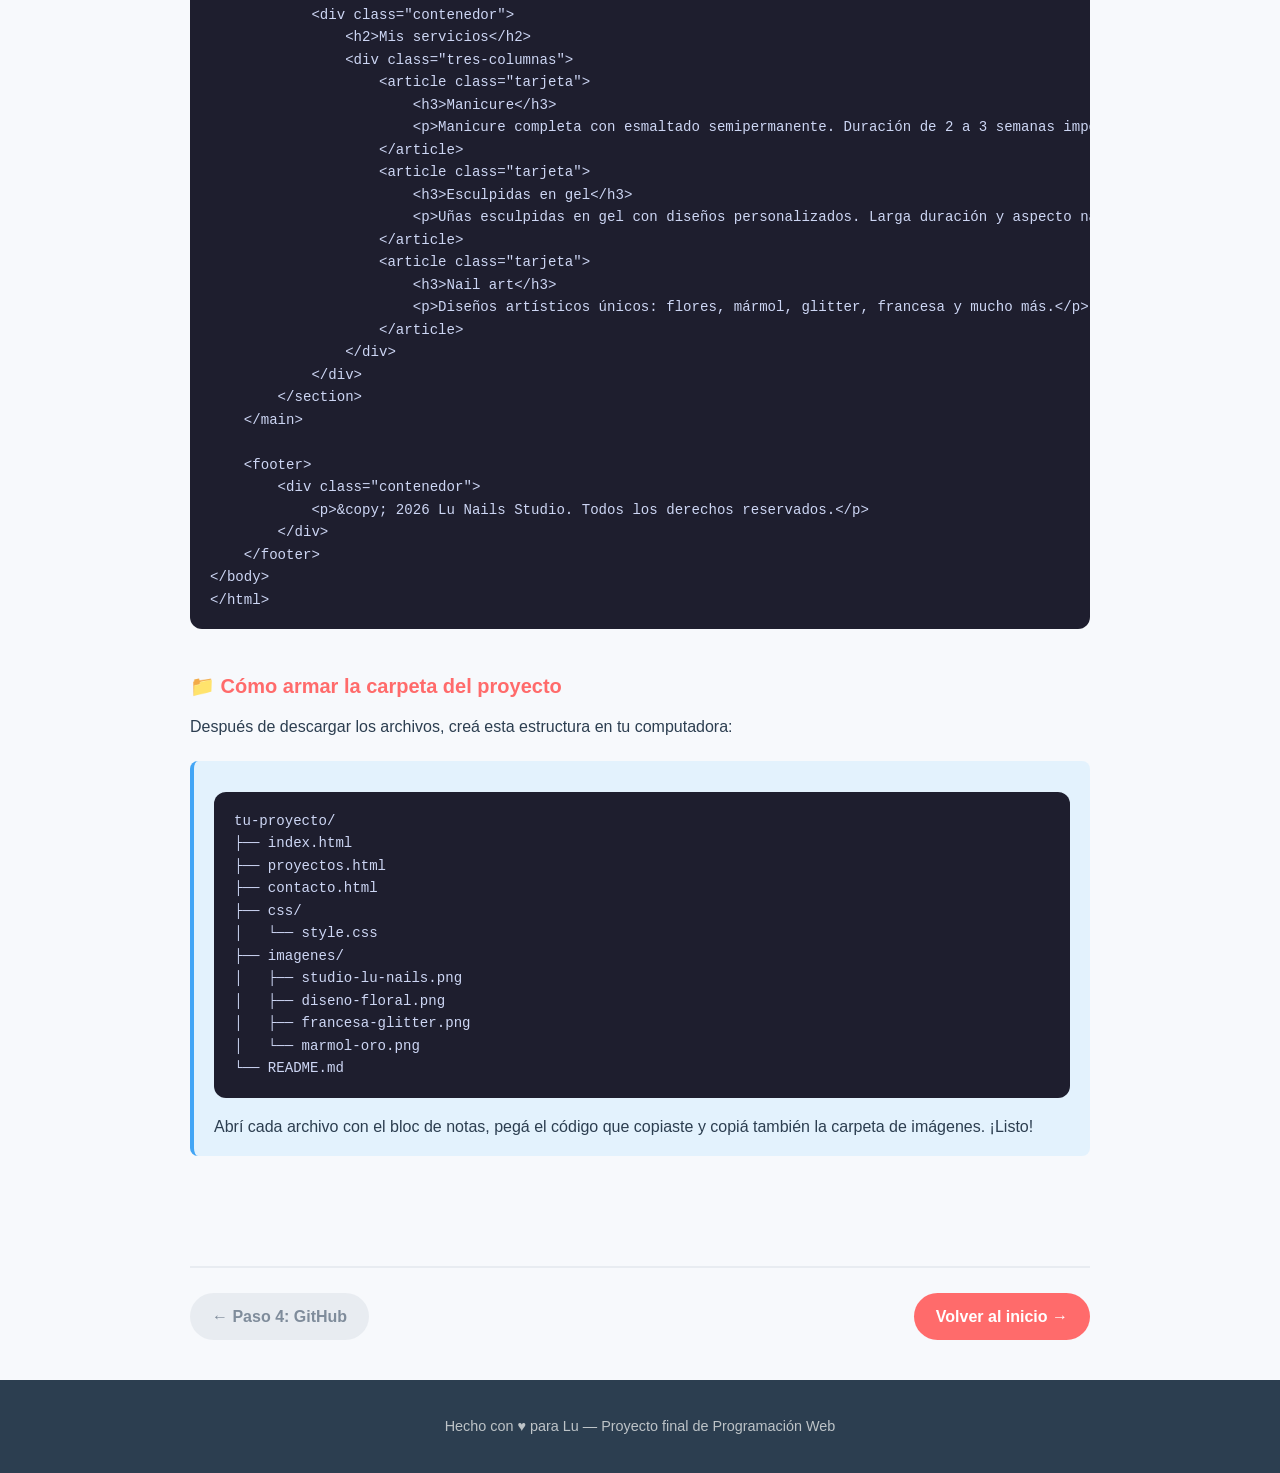
==== commit 44e5ddde: "Refactor project to Lu Nails Studio branding; update HTML, CSS, and images for services page. Added " ====
--- a/template.html
+++ b/template.html
@@ -90,6 +90,54 @@
             color: #FF6B6B;
             margin: 0 0 4px;
             font-size: 1rem;
+        }
+        /* === TOGGLE VISTA PREVIA === */
+        .vista-toggles {
+            display: flex;
+            gap: 4px;
+            margin: 10px 0;
+            background: #E8ECF1;
+            border-radius: 10px;
+            padding: 3px;
+            width: fit-content;
+        }
+        .vista-btn {
+            padding: 6px 16px;
+            border: none;
+            border-radius: 8px;
+            font-size: 0.82rem;
+            font-weight: 600;
+            cursor: pointer;
+            transition: 0.3s;
+            font-family: inherit;
+            background: transparent;
+            color: #7F8C9B;
+        }
+        .vista-btn.activo-vista {
+            background: #fff;
+            color: #2C3E50;
+            box-shadow: 0 2px 6px rgba(0,0,0,0.08);
+        }
+        .vista-btn:hover:not(.activo-vista) {
+            color: #2C3E50;
+        }
+        .vista-contenido {
+            display: block;
+        }
+        .vista-contenido.oculto {
+            display: none;
+        }
+        .iframe-preview {
+            width: 100%;
+            height: 500px;
+            border: 2px solid #E8ECF1;
+            border-radius: 12px;
+            background: #fff;
+        }
+        @media (max-width: 768px) {
+            .iframe-preview {
+                height: 350px;
+            }
         }
         .toast {
             position: fixed;
@@ -137,7 +185,7 @@
             <!-- Botón descargar todo -->
             <div style="text-align:center;margin-bottom:10px">
                 <button class="btn btn-descargar-todo" onclick="descargarTodo()">📥 Descargar todos los archivos</button>
-                <p style="font-size:0.85rem;color:#7F8C9B;margin-top:6px">Se descargarán los 5 archivos uno por uno</p>
+                <p style="font-size:0.85rem;color:#7F8C9B;margin-top:6px">Se descargarán los 5 archivos de código. Las imágenes están en codigo-completo/imagenes.</p>
             </div>
 
             <!-- TABS -->
@@ -156,7 +204,16 @@
                     <button class="btn-accion btn-copiar" onclick="copiar('index')">📋 Copiar código</button>
                     <button class="btn-accion btn-descargar" onclick="descargar('index')">⬇️ Descargar archivo</button>
                 </div>
-                <pre><code id="codigo-index"></code></pre>
+                <div class="vista-toggles">
+                    <button class="vista-btn activo-vista" onclick="cambiarVista('index', 'codigo')">📄 Código</button>
+                    <button class="vista-btn" onclick="cambiarVista('index', 'preview')">👁️ Vista previa</button>
+                </div>
+                <div id="vista-codigo-index" class="vista-contenido">
+                    <pre><code id="codigo-index"></code></pre>
+                </div>
+                <div id="vista-preview-index" class="vista-contenido oculto">
+                    <iframe class="iframe-preview" id="iframe-index" title="Vista previa index.html"></iframe>
+                </div>
             </div>
 
             <!-- ==================== proyectos.html ==================== -->
@@ -166,7 +223,16 @@
                     <button class="btn-accion btn-copiar" onclick="copiar('proyectos')">📋 Copiar código</button>
                     <button class="btn-accion btn-descargar" onclick="descargar('proyectos')">⬇️ Descargar archivo</button>
                 </div>
-                <pre><code id="codigo-proyectos"></code></pre>
+                <div class="vista-toggles">
+                    <button class="vista-btn activo-vista" onclick="cambiarVista('proyectos', 'codigo')">📄 Código</button>
+                    <button class="vista-btn" onclick="cambiarVista('proyectos', 'preview')">👁️ Vista previa</button>
+                </div>
+                <div id="vista-codigo-proyectos" class="vista-contenido">
+                    <pre><code id="codigo-proyectos"></code></pre>
+                </div>
+                <div id="vista-preview-proyectos" class="vista-contenido oculto">
+                    <iframe class="iframe-preview" id="iframe-proyectos" title="Vista previa proyectos.html"></iframe>
+                </div>
             </div>
 
             <!-- ==================== contacto.html ==================== -->
@@ -176,7 +242,16 @@
                     <button class="btn-accion btn-copiar" onclick="copiar('contacto')">📋 Copiar código</button>
                     <button class="btn-accion btn-descargar" onclick="descargar('contacto')">⬇️ Descargar archivo</button>
                 </div>
-                <pre><code id="codigo-contacto"></code></pre>
+                <div class="vista-toggles">
+                    <button class="vista-btn activo-vista" onclick="cambiarVista('contacto', 'codigo')">📄 Código</button>
+                    <button class="vista-btn" onclick="cambiarVista('contacto', 'preview')">👁️ Vista previa</button>
+                </div>
+                <div id="vista-codigo-contacto" class="vista-contenido">
+                    <pre><code id="codigo-contacto"></code></pre>
+                </div>
+                <div id="vista-preview-contacto" class="vista-contenido oculto">
+                    <iframe class="iframe-preview" id="iframe-contacto" title="Vista previa contacto.html"></iframe>
+                </div>
             </div>
 
             <!-- ==================== style.css ==================== -->
@@ -210,9 +285,13 @@
 ├── contacto.html
 ├── css/
 │   └── style.css
-├── imagenes/        (opcional: tus fotos)
+├── imagenes/
+│   ├── studio-lu-nails.png
+│   ├── diseno-floral.png
+│   ├── francesa-glitter.png
+│   └── marmol-oro.png
 └── README.md</code></pre>
-                    <p style="margin:10px 0 0">Abrí cada archivo con el bloc de notas y pegá el código que copiaste. ¡Listo!</p>
+                    <p style="margin:10px 0 0">Abrí cada archivo con el bloc de notas, pegá el código que copiaste y copiá también la carpeta de imágenes. ¡Listo!</p>
                 </div>
             </div>
 
@@ -246,18 +325,17 @@
 <head>
     <meta charset="UTF-8">
     <meta name="viewport" content="width=device-width, initial-scale=1.0">
-    <title>Mi Portfolio - Inicio</title>
+    <title>Lu Nails Studio - Inicio</title>
     <link rel="stylesheet" href="css/style.css">
 </head>
 <body>
-
     <header>
         <div class="contenedor">
-            <a href="index.html" class="logo">Lu Studio</a>
+            <a href="index.html" class="logo">Lu Nails</a>
             <nav>
                 <ul>
                     <li><a href="index.html" class="activo">Inicio</a></li>
-                    <li><a href="proyectos.html">Proyectos</a></li>
+                    <li><a href="proyectos.html">Servicios</a></li>
                     <li><a href="contacto.html">Contacto</a></li>
                 </ul>
             </nav>
@@ -265,73 +343,76 @@
     </header>
 
     <section class="hero">
-        <div class="contenedor">
-            <h1>Hola, soy Lu</h1>
-            <p>Diseñadora gráfica y desarrolladora web en formación.</p>
-            <a href="proyectos.html" class="btn">Ver mis proyectos</a>
+        <div class="contenedor hero-contenido">
+            <span class="etiqueta">Manicura y nail art</span>
+            <h1>Lu Nails Studio</h1>
+            <p>Diseños delicados, uñas cuidadas y turnos personalizados para que tus manos hablen de tu estilo.</p>
+            <a href="proyectos.html" class="btn">Ver servicios</a>
         </div>
     </section>
 
-    <section class="seccion">
-        <div class="contenedor">
-            <h2>Sobre mí</h2>
-            <div class="dos-columnas">
-                <div class="columna">
-                    <p>Soy estudiante de diseño y programación web. Me encanta crear sitios web que cuenten historias.</p>
-                </div>
-                <div class="columna">
-                    <p>Este es mi primer proyecto web hecho con HTML y CSS.</p>
-                </div>
-            </div>
-        </div>
-    </section>
-
-    <section class="seccion fondo-claro">
-        <div class="contenedor">
-            <h2>Mis habilidades</h2>
-            <div class="tres-columnas">
-                <div class="tarjeta">
-                    <h3>Diseño gráfico</h3>
-                    <p>Creación de logos y piezas visuales.</p>
-                </div>
-                <div class="tarjeta">
-                    <h3>HTML & CSS</h3>
-                    <p>Maquetación de sitios web responsivos.</p>
-                </div>
-                <div class="tarjeta">
-                    <h3>Creatividad</h3>
-                    <p>Ideas originales para proyectos reales.</p>
-                </div>
-            </div>
-        </div>
-    </section>
+    <main>
+        <section class="seccion">
+            <div class="contenedor">
+                <h2>Sobre mí</h2>
+                <div class="dos-columnas">
+                    <div class="columna">
+                        <img src="imagenes/studio-lu-nails.png" alt="Mesa de trabajo de Lu Nails Studio" class="img-perfil">
+                    </div>
+                    <div class="columna texto-destacado">
+                        <p>¡Hola! Soy Lu, nail artist apasionada por el arte en uñas. Hace 3 años me dedico a embellecer manos y pies con diseños únicos y personalizados.</p>
+                        <p>Trabajo con materiales de primera calidad y sigo medidas de higiene para que cada turno sea cómodo, seguro y prolijo.</p>
+                    </div>
+                </div>
+            </div>
+        </section>
+
+        <section class="seccion fondo-claro">
+            <div class="contenedor">
+                <h2>Mis servicios</h2>
+                <div class="tres-columnas">
+                    <article class="tarjeta">
+                        <h3>Manicure</h3>
+                        <p>Manicure completa con esmaltado semipermanente. Duración de 2 a 3 semanas impecable.</p>
+                    </article>
+                    <article class="tarjeta">
+                        <h3>Esculpidas en gel</h3>
+                        <p>Uñas esculpidas en gel con diseños personalizados. Larga duración y aspecto natural.</p>
+                    </article>
+                    <article class="tarjeta">
+                        <h3>Nail art</h3>
+                        <p>Diseños artísticos únicos: flores, mármol, glitter, francesa y mucho más.</p>
+                    </article>
+                </div>
+            </div>
+        </section>
+    </main>
 
     <footer>
         <div class="contenedor">
-            <p>&copy; 2026 Lu Studio. Todos los derechos reservados.</p>
+            <p>&copy; 2026 Lu Nails Studio. Todos los derechos reservados.</p>
         </div>
     </footer>
-
 </body>
-</html>`,
+</html>
+`,
 
             proyectos: `<!DOCTYPE html>
 <html lang="es">
 <head>
     <meta charset="UTF-8">
     <meta name="viewport" content="width=device-width, initial-scale=1.0">
-    <title>Mi Portfolio - Proyectos</title>
+    <title>Lu Nails Studio - Servicios</title>
     <link rel="stylesheet" href="css/style.css">
 </head>
 <body>
-
     <header>
         <div class="contenedor">
-            <a href="index.html" class="logo">Lu Studio</a>
+            <a href="index.html" class="logo">Lu Nails</a>
             <nav>
                 <ul>
                     <li><a href="index.html">Inicio</a></li>
-                    <li><a href="proyectos.html" class="activo">Proyectos</a></li>
+                    <li><a href="proyectos.html" class="activo">Servicios</a></li>
                     <li><a href="contacto.html">Contacto</a></li>
                 </ul>
             </nav>
@@ -339,95 +420,107 @@
     </header>
 
     <section class="hero hero-pequeno">
-        <div class="contenedor">
-            <h1>Mis proyectos</h1>
-            <p>Conocé los trabajos que fui realizando.</p>
+        <div class="contenedor hero-contenido">
+            <span class="etiqueta">Servicios</span>
+            <h1>Mis trabajos</h1>
+            <p>Algunos diseños realizados para clientas que buscaban uñas lindas, prolijas y duraderas.</p>
         </div>
     </section>
 
-    <section class="seccion">
-        <div class="contenedor">
-            <h2>Proyectos destacados</h2>
-            <div class="tres-columnas">
-                <article class="tarjeta-proyecto">
-                    <h3>Branding para cafetería</h3>
-                    <p>Identidad visual completa.</p>
-                </article>
-                <article class="tarjeta-proyecto">
-                    <h3>Landing page evento</h3>
-                    <p>Sitio promocional responsivo.</p>
-                </article>
-                <article class="tarjeta-proyecto">
-                    <h3>Rediseño de blog</h3>
-                    <p>Modernización de interfaz.</p>
-                </article>
-            </div>
-        </div>
-    </section>
-
-    <section class="seccion fondo-claro">
-        <div class="contenedor">
-            <h2>Tabla de servicios y precios</h2>
-            <table>
-                <thead>
-                    <tr>
-                        <th>Servicio</th>
-                        <th>Descripción</th>
-                        <th>Precio</th>
-                    </tr>
-                </thead>
-                <tbody>
-                    <tr>
-                        <td>Diseño de logo</td>
-                        <td>Logo profesional con 3 propuestas</td>
-                        <td>$15.000</td>
-                    </tr>
-                    <tr>
-                        <td>Landing page</td>
-                        <td>Página web responsiva</td>
-                        <td>$25.000</td>
-                    </tr>
-                    <tr>
-                        <td>Sitio web completo</td>
-                        <td>Hasta 5 páginas HTML</td>
-                        <td>$50.000</td>
-                    </tr>
-                    <tr>
-                        <td>Branding completo</td>
-                        <td>Logo, colores y piezas gráficas</td>
-                        <td>$35.000</td>
-                    </tr>
-                </tbody>
-            </table>
-        </div>
-    </section>
+    <main>
+        <section class="seccion">
+            <div class="contenedor">
+                <h2>Diseños destacados</h2>
+                <div class="tres-columnas">
+                    <article class="tarjeta-proyecto">
+                        <img src="imagenes/diseno-floral.png" alt="Diseño floral de uñas en tonos pastel">
+                        <h3>Diseño floral</h3>
+                        <p>Uñas esculpidas con flores en tonos pastel. Ideal para un look delicado y femenino.</p>
+                    </article>
+                    <article class="tarjeta-proyecto">
+                        <img src="imagenes/francesa-glitter.png" alt="Manicure francesa con detalles de glitter">
+                        <h3>Francesa con glitter</h3>
+                        <p>Manicure semipermanente con francesa moderna y detalles brillantes.</p>
+                    </article>
+                    <article class="tarjeta-proyecto">
+                        <img src="imagenes/marmol-oro.png" alt="Diseño marmolado con detalles dorados">
+                        <h3>Mármol y oro</h3>
+                        <p>Diseño marmolado en uñas esculpidas con líneas doradas y acabado elegante.</p>
+                    </article>
+                </div>
+            </div>
+        </section>
+
+        <section class="seccion fondo-claro">
+            <div class="contenedor">
+                <h2>Lista de precios</h2>
+                <div class="tabla-contenedor">
+                    <table>
+                        <thead>
+                            <tr>
+                                <th>Servicio</th>
+                                <th>Descripción</th>
+                                <th>Tiempo</th>
+                                <th>Precio</th>
+                            </tr>
+                        </thead>
+                        <tbody>
+                            <tr>
+                                <td>Manicure básica</td>
+                                <td>Limpieza, cutículas y esmaltado tradicional</td>
+                                <td>45 min</td>
+                                <td>$5.000</td>
+                            </tr>
+                            <tr>
+                                <td>Semipermanente</td>
+                                <td>Esmaltado semipermanente con diseño simple</td>
+                                <td>1 hora</td>
+                                <td>$8.000</td>
+                            </tr>
+                            <tr>
+                                <td>Esculpidas en gel</td>
+                                <td>Uñas esculpidas con diseño a elección</td>
+                                <td>2 horas</td>
+                                <td>$15.000</td>
+                            </tr>
+                            <tr>
+                                <td>Nail art personalizado</td>
+                                <td>Diseño único por mano: flores, mármol, glitter o francesa</td>
+                                <td>1 hora</td>
+                                <td>$10.000</td>
+                            </tr>
+                        </tbody>
+                    </table>
+                </div>
+            </div>
+        </section>
+    </main>
 
     <footer>
         <div class="contenedor">
-            <p>&copy; 2026 Lu Studio. Todos los derechos reservados.</p>
+            <p>&copy; 2026 Lu Nails Studio. Todos los derechos reservados.</p>
         </div>
     </footer>
-
 </body>
-</html>`,
+</html>
+`,
 
             contacto: `<!DOCTYPE html>
 <html lang="es">
 <head>
     <meta charset="UTF-8">
     <meta name="viewport" content="width=device-width, initial-scale=1.0">
-    <title>Mi Portfolio - Contacto</title>
+    <title>Lu Nails Studio - Contacto</title>
     <link rel="stylesheet" href="css/style.css">
 </head>
 <body>
-
     <header>
         <div class="contenedor">
-            <a href="index.html" class="logo">Lu Studio</a>
+            <a href="index.html" class="logo">Lu Nails</a>
             <nav>
                 <ul>
                     <li><a href="index.html">Inicio</a></li>
-                    <li><a href="proyectos.html">Proyectos</a></li>
+                    <li><a href="proyectos.html">Servicios</a></li>
                     <li><a href="contacto.html" class="activo">Contacto</a></li>
                 </ul>
             </nav>
@@ -435,40 +528,53 @@
     </header>
 
     <section class="hero hero-pequeno">
-        <div class="contenedor">
-            <h1>Contactame</h1>
-            <p>Completá el formulario y te respondo a la brevedad.</p>
+        <div class="contenedor hero-contenido">
+            <span class="etiqueta">Contacto</span>
+            <h1>Reservá tu turno</h1>
+            <p>Completá el formulario y te confirmo el día y horario disponible.</p>
         </div>
     </section>
 
-    <section class="seccion">
-        <div class="contenedor">
-            <h2>Formulario de contacto</h2>
-            <form action="#" method="POST">
-
-                <label for="nombre">Nombre completo</label>
-                <input type="text" id="nombre" name="nombre" required>
-
-                <label for="email">Correo electrónico</label>
-                <input type="email" id="email" name="email" required>
-
-                <label for="mensaje">Mensaje</label>
-                <textarea id="mensaje" name="mensaje" rows="5" required></textarea>
-
-                <button type="submit" class="btn">Enviar mensaje</button>
-
-            </form>
-        </div>
-    </section>
+    <main>
+        <section class="seccion">
+            <div class="contenedor contenedor-formulario">
+                <h2>Pedí tu turno</h2>
+                <form action="#" method="POST">
+                    <label for="nombre">Nombre completo</label>
+                    <input type="text" id="nombre" name="nombre" placeholder="Ej: Lu García" required>
+
+                    <label for="email">Correo electrónico</label>
+                    <input type="email" id="email" name="email" placeholder="Ej: lu@email.com" required>
+
+                    <label for="telefono">WhatsApp</label>
+                    <input type="tel" id="telefono" name="telefono" placeholder="Ej: 11 1234-5678" required>
+
+                    <label for="servicio">Servicio que querés</label>
+                    <select id="servicio" name="servicio">
+                        <option value="manicure">Manicure básica</option>
+                        <option value="semi">Semipermanente</option>
+                        <option value="esculpidas">Esculpidas en gel</option>
+                        <option value="nailart">Nail art personalizado</option>
+                        <option value="consulta">Consulta / Otro</option>
+                    </select>
+
+                    <label for="mensaje">Contame qué diseño te gustaría</label>
+                    <textarea id="mensaje" name="mensaje" rows="5" placeholder="Contame tus ideas, colores o referencias..." required></textarea>
+
+                    <button type="submit" class="btn">Enviar turno</button>
+                </form>
+            </div>
+        </section>
+    </main>
 
     <footer>
         <div class="contenedor">
-            <p>&copy; 2026 Lu Studio. Todos los derechos reservados.</p>
+            <p>&copy; 2026 Lu Nails Studio. Todos los derechos reservados.</p>
         </div>
     </footer>
-
 </body>
-</html>`,
+</html>
+`,
 
             style: `/* === RESET === */
 * {
@@ -477,11 +583,23 @@
     box-sizing: border-box;
 }
 
+:root {
+    --rosa: #d86f87;
+    --rosa-oscuro: #9d4055;
+    --coral: #ef9a8a;
+    --crema: #fff8f4;
+    --lavanda: #8b7ab8;
+    --texto: #332c35;
+    --gris: #6f6571;
+    --borde: #f1d8d8;
+    --sombra: 0 12px 30px rgba(117, 65, 78, 0.12);
+}
+
 body {
-    font-family: 'Segoe UI', Tahoma, sans-serif;
-    color: #333;
+    font-family: "Segoe UI", Tahoma, sans-serif;
+    color: var(--texto);
     line-height: 1.6;
-    background: #fff;
+    background: #fffdfb;
 }
 
 .contenedor {
@@ -492,67 +610,88 @@
 
 /* === CABECERA === */
 header {
-    background: #2D2D3A;
-    padding: 15px 0;
+    background: rgba(255, 253, 251, 0.96);
+    border-bottom: 1px solid var(--borde);
+    padding: 14px 0;
+    position: sticky;
+    top: 0;
+    z-index: 10;
 }
 
 header .contenedor {
     display: flex;
     justify-content: space-between;
     align-items: center;
+    gap: 20px;
 }
 
 .logo {
-    color: #fff;
+    color: var(--rosa-oscuro);
     font-size: 1.5rem;
-    font-weight: bold;
+    font-weight: 800;
     text-decoration: none;
-    transition: color 0.3s ease;
-}
-
-.logo:hover {
-    color: #6C63FF;
+    letter-spacing: 0;
 }
 
 nav ul {
     list-style: none;
     display: flex;
-    gap: 20px;
+    gap: 10px;
 }
 
 nav a {
-    color: #ccc;
+    color: var(--gris);
     text-decoration: none;
-    padding: 5px 10px;
-    transition: color 0.3s ease, border-bottom 0.3s ease;
-}
-
-nav a:hover {
-    color: #fff;
-}
-
+    padding: 8px 12px;
+    border-radius: 999px;
+    transition: color 0.3s ease, background 0.3s ease;
+}
+
+nav a:hover,
 nav a.activo {
-    color: #6C63FF;
-    border-bottom: 2px solid #6C63FF;
+    color: var(--rosa-oscuro);
+    background: #ffe8ee;
 }
 
 /* === HERO === */
 .hero {
-    background: linear-gradient(135deg, #6C63FF, #FF6584);
+    min-height: 430px;
+    display: flex;
+    align-items: center;
     color: #fff;
     text-align: center;
-    padding: 100px 0;
+    padding: 80px 0;
+    background:
+        linear-gradient(rgba(88, 38, 50, 0.46), rgba(88, 38, 50, 0.46)),
+        url("../imagenes/studio-lu-nails.png") center / cover;
+}
+
+.hero-contenido {
+    max-width: 720px;
+}
+
+.etiqueta {
+    display: inline-block;
+    color: #fff;
+    border: 1px solid rgba(255, 255, 255, 0.75);
+    border-radius: 999px;
+    padding: 6px 14px;
+    margin-bottom: 18px;
+    font-weight: 700;
+    font-size: 0.9rem;
+    background: rgba(255, 255, 255, 0.16);
 }
 
 .hero h1 {
-    font-size: 3rem;
+    font-size: 3.3rem;
     margin-bottom: 15px;
+    text-shadow: 0 3px 18px rgba(0, 0, 0, 0.25);
     animation: fadeIn 0.8s ease;
 }
 
 .hero p {
     font-size: 1.2rem;
-    max-width: 600px;
+    max-width: 640px;
     margin: 0 auto 25px;
     animation: fadeIn 0.8s ease 0.2s both;
 }
@@ -562,74 +701,102 @@
 }
 
 .hero-pequeno {
+    min-height: 280px;
     padding: 60px 0;
 }
 
 .hero-pequeno h1 {
-    font-size: 2.2rem;
+    font-size: 2.5rem;
 }
 
 /* === BOTONES === */
 .btn {
     display: inline-block;
-    background: #fff;
-    color: #6C63FF;
-    padding: 12px 30px;
-    border-radius: 30px;
+    background: var(--rosa);
+    color: #fff;
+    padding: 12px 28px;
+    border-radius: 999px;
     text-decoration: none;
-    font-weight: bold;
+    font-weight: 800;
     border: none;
     cursor: pointer;
-    transition: transform 0.3s ease, box-shadow 0.3s ease;
+    transition: transform 0.3s ease, box-shadow 0.3s ease, background 0.3s ease;
 }
 
 .btn:hover {
-    transform: scale(1.05);
-    box-shadow: 0 5px 20px rgba(0,0,0,0.2);
+    background: var(--rosa-oscuro);
+    transform: translateY(-2px);
+    box-shadow: 0 10px 22px rgba(157, 64, 85, 0.24);
 }
 
 /* === SECCIONES === */
 .seccion {
-    padding: 60px 0;
+    padding: 65px 0;
 }
 
 .fondo-claro {
-    background: #F5F5FA;
+    background: var(--crema);
 }
 
 .seccion h2 {
     text-align: center;
     font-size: 2rem;
-    color: #2D2D3A;
-    margin-bottom: 40px;
+    color: var(--rosa-oscuro);
+    margin-bottom: 36px;
 }
 
 /* === COLUMNAS === */
 .dos-columnas {
     display: flex;
-    gap: 40px;
-    align-items: flex-start;
+    gap: 42px;
+    align-items: center;
 }
 
 .columna {
     flex: 1;
 }
 
+.texto-destacado {
+    font-size: 1.06rem;
+    color: var(--gris);
+}
+
+.texto-destacado p + p {
+    margin-top: 16px;
+}
+
+.img-perfil {
+    width: 100%;
+    max-width: 430px;
+    aspect-ratio: 4 / 3;
+    object-fit: cover;
+    border-radius: 8px;
+    display: block;
+    margin: 0 auto;
+    box-shadow: var(--sombra);
+}
+
 .tres-columnas {
     display: flex;
-    gap: 30px;
+    gap: 24px;
     flex-wrap: wrap;
 }
 
 /* === TARJETAS === */
-.tarjeta {
+.tarjeta,
+.tarjeta-proyecto {
     background: #fff;
-    padding: 30px;
-    border-radius: 15px;
-    text-align: center;
-    box-shadow: 0 5px 15px rgba(0,0,0,0.08);
+    border: 1px solid var(--borde);
+    border-radius: 8px;
+    box-shadow: var(--sombra);
     flex: 1;
     min-width: 250px;
+    overflow: hidden;
+}
+
+.tarjeta {
+    padding: 28px;
+    text-align: center;
     opacity: 0;
     animation: fadeIn 0.8s ease forwards;
 }
@@ -638,49 +805,66 @@
 .tarjeta:nth-child(2) { animation-delay: 0.2s; }
 .tarjeta:nth-child(3) { animation-delay: 0.4s; }
 
-@keyframes fadeIn {
-    from { opacity: 0; transform: translateY(30px); }
-    to { opacity: 1; transform: translateY(0); }
-}
-
-.tarjeta h3 {
-    color: #6C63FF;
+.tarjeta h3,
+.tarjeta-proyecto h3 {
+    color: var(--rosa-oscuro);
     margin-bottom: 10px;
 }
 
+.tarjeta p,
+.tarjeta-proyecto p {
+    color: var(--gris);
+}
+
 .tarjeta-proyecto {
-    background: #fff;
-    padding: 20px;
-    border-radius: 15px;
-    box-shadow: 0 5px 15px rgba(0,0,0,0.08);
-    flex: 1;
-    min-width: 250px;
+    transition: transform 0.3s ease, box-shadow 0.3s ease;
+}
+
+.tarjeta-proyecto:hover {
+    transform: translateY(-4px);
+    box-shadow: 0 16px 36px rgba(117, 65, 78, 0.16);
+}
+
+.tarjeta-proyecto img {
+    width: 100%;
+    height: 210px;
+    object-fit: cover;
+    display: block;
 }
 
 .tarjeta-proyecto h3 {
-    color: #2D2D3A;
-    margin-bottom: 8px;
+    padding: 18px 20px 0;
+}
+
+.tarjeta-proyecto p {
+    padding: 0 20px 22px;
+    font-size: 0.95rem;
 }
 
 /* === TABLA === */
+.tabla-contenedor {
+    overflow-x: auto;
+    border-radius: 8px;
+    box-shadow: var(--sombra);
+}
+
 table {
     width: 100%;
+    min-width: 680px;
     border-collapse: collapse;
     background: #fff;
-    border-radius: 10px;
-    overflow: hidden;
-    box-shadow: 0 5px 15px rgba(0,0,0,0.08);
 }
 
 thead {
-    background: #6C63FF;
+    background: var(--rosa-oscuro);
     color: #fff;
 }
 
-th, td {
-    padding: 12px 15px;
+th,
+td {
+    padding: 13px 15px;
     text-align: left;
-    border-bottom: 1px solid #eee;
+    border-bottom: 1px solid var(--borde);
 }
 
 tbody tr {
@@ -688,16 +872,32 @@
 }
 
 tbody tr:hover {
-    background: #F0EFFF;
+    background: #fff1f4;
 }
 
 /* === FORMULARIO === */
+.contenedor-formulario {
+    max-width: 760px;
+}
+
+form {
+    background: #fff;
+    border: 1px solid var(--borde);
+    border-radius: 8px;
+    padding: 28px;
+    box-shadow: var(--sombra);
+}
+
 form label {
     display: block;
-    margin-top: 20px;
-    margin-bottom: 5px;
-    font-weight: bold;
-    color: #2D2D3A;
+    margin-top: 18px;
+    margin-bottom: 6px;
+    font-weight: 800;
+    color: var(--rosa-oscuro);
+}
+
+form label:first-child {
+    margin-top: 0;
 }
 
 form input,
@@ -705,101 +905,112 @@
 form textarea {
     width: 100%;
     padding: 12px;
-    border: 2px solid #ddd;
+    border: 2px solid #f0dede;
     border-radius: 8px;
     font-size: 1rem;
     font-family: inherit;
-    transition: border-color 0.3s ease;
+    color: var(--texto);
+    background: #fffdfb;
+    transition: border-color 0.3s ease, box-shadow 0.3s ease;
 }
 
 form input:focus,
 form select:focus,
 form textarea:focus {
-    border-color: #6C63FF;
+    border-color: var(--rosa);
+    box-shadow: 0 0 0 4px rgba(216, 111, 135, 0.14);
     outline: none;
 }
 
 form .btn {
-    margin-top: 20px;
+    margin-top: 22px;
 }
 
 /* === FOOTER === */
 footer {
-    background: #2D2D3A;
-    color: #ccc;
+    background: var(--texto);
+    color: #f7e8e7;
     text-align: center;
-    padding: 30px 0;
-    margin-top: 40px;
-}
-
-footer p {
-    margin: 5px 0;
-}
-
-/* === RESPONSIVE === */
+    padding: 28px 0;
+}
+
+/* === ANIMACION === */
+@keyframes fadeIn {
+    from {
+        opacity: 0;
+        transform: translateY(18px);
+    }
+
+    to {
+        opacity: 1;
+        transform: translateY(0);
+    }
+}
+
+/* ============================================
+   RESPONSIVE (celulares y tablets)
+   ============================================ */
 @media (max-width: 768px) {
+    header {
+        position: static;
+    }
 
     header .contenedor {
         flex-direction: column;
-        gap: 10px;
     }
 
     nav ul {
-        flex-direction: column;
-        text-align: center;
-        gap: 8px;
+        flex-wrap: wrap;
+        justify-content: center;
     }
 
     .hero {
-        padding: 60px 0;
+        min-height: 360px;
+        padding: 55px 0;
     }
 
     .hero h1 {
-        font-size: 2rem;
+        font-size: 2.2rem;
     }
 
     .hero p {
         font-size: 1rem;
     }
 
-    .dos-columnas {
-        flex-direction: column;
-    }
-
+    .dos-columnas,
     .tres-columnas {
         flex-direction: column;
     }
 
-    .tarjeta, .tarjeta-proyecto {
+    .tarjeta,
+    .tarjeta-proyecto {
         min-width: 100%;
     }
 
-    th, td {
-        padding: 8px 10px;
-        font-size: 0.9rem;
+    form {
+        padding: 22px;
     }
-}`,
-
-            readme: `# Nombre del proyecto
-
-[Escribí acá el nombre de su proyecto]
-
-## Descripción breve
-
-[Escribí acá de qué trata el sitio]
-
-## Integrantes del grupo
-
-| Nombre completo | Rol |
-|----------------|-----|
-| [Nombre] | [Rol] |
-| [Nombre] | [Rol] |
-
-## Instrucciones para visualizar
-
-1. Descargar o clonar el repositorio
-2. Abrir index.html en cualquier navegador
-3. Navegar usando el menú`
+}
+`,
+
+            readme: `# Lu Nails Studio
+
+Sitio web estático para un emprendimiento ficticio de uñas: manicure, esculpidas en gel y nail art personalizado.
+
+## Integrantes
+
+| Nombre | Rol |
+|--------|-----|
+| [Nombre] | Diseño visual |
+| [Nombre] | Maquetación HTML |
+| [Nombre] | Estilos CSS y documentación |
+
+## Cómo visualizar
+
+1. Descargar la carpeta completa.
+2. Abrir \`index.html\` en cualquier navegador.
+3. Navegar con el menú superior.
+`
         };
 
         const NOMBRES_ARCHIVO = {
@@ -809,6 +1020,48 @@
             style: 'style.css',
             readme: 'README.md'
         };
+
+        // ============================================
+        // GENERAR HTML COMPLETO PARA VISTA PREVIA
+        // ============================================
+        function obtenerPreviewUrl(id) {
+            const paginas = {
+                index: 'codigo-completo/index.html',
+                proyectos: 'codigo-completo/proyectos.html',
+                contacto: 'codigo-completo/contacto.html'
+            };
+            return paginas[id];
+        }
+
+        // ============================================
+        // CAMBIAR ENTRE CÓDIGO Y VISTA PREVIA
+        // ============================================
+        function cambiarVista(id, modo) {
+
+            const contenedor = document.getElementById('file-' + id);
+            const toggles = contenedor.querySelectorAll('.vista-btn');
+            toggles.forEach(t => t.classList.remove('activo-vista'));
+
+            // Activar el botón correcto
+            toggles.forEach(t => {
+                if (t.textContent.includes(modo === 'codigo' ? 'Código' : 'previa')) {
+                    t.classList.add('activo-vista');
+                }
+            });
+
+            // Mostrar/ocultar vistas
+            document.getElementById('vista-codigo-' + id).classList.toggle('oculto', modo !== 'codigo');
+            document.getElementById('vista-preview-' + id).classList.toggle('oculto', modo !== 'preview');
+
+            // Si es preview, cargar el iframe
+            if (modo === 'preview') {
+                const iframe = document.getElementById('iframe-' + id);
+                if (!iframe.getAttribute('data-cargado')) {
+                    iframe.setAttribute('src', obtenerPreviewUrl(id));
+                    iframe.setAttribute('data-cargado', '1');
+                }
+            }
+        }
 
         // ============================================
         // MOSTRAR CÓDIGO EN LA PÁGINA (escapando HTML)
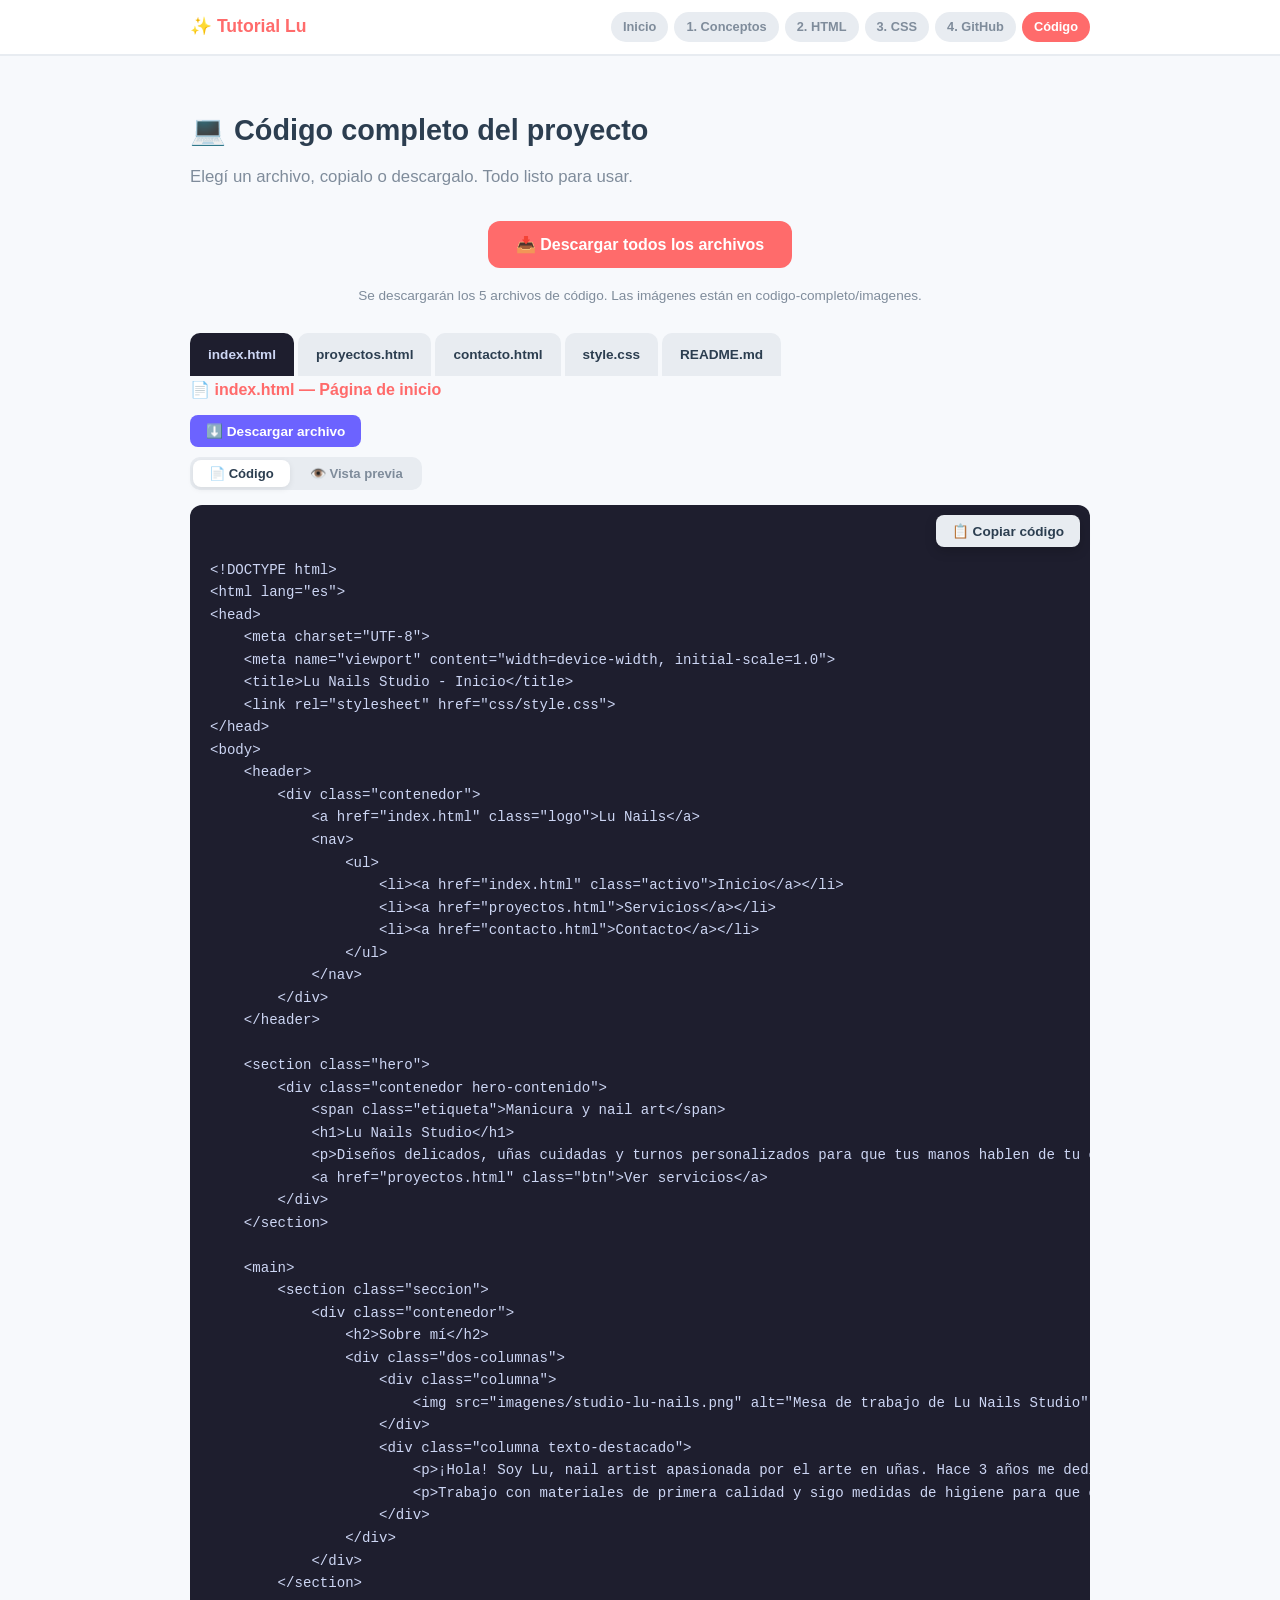
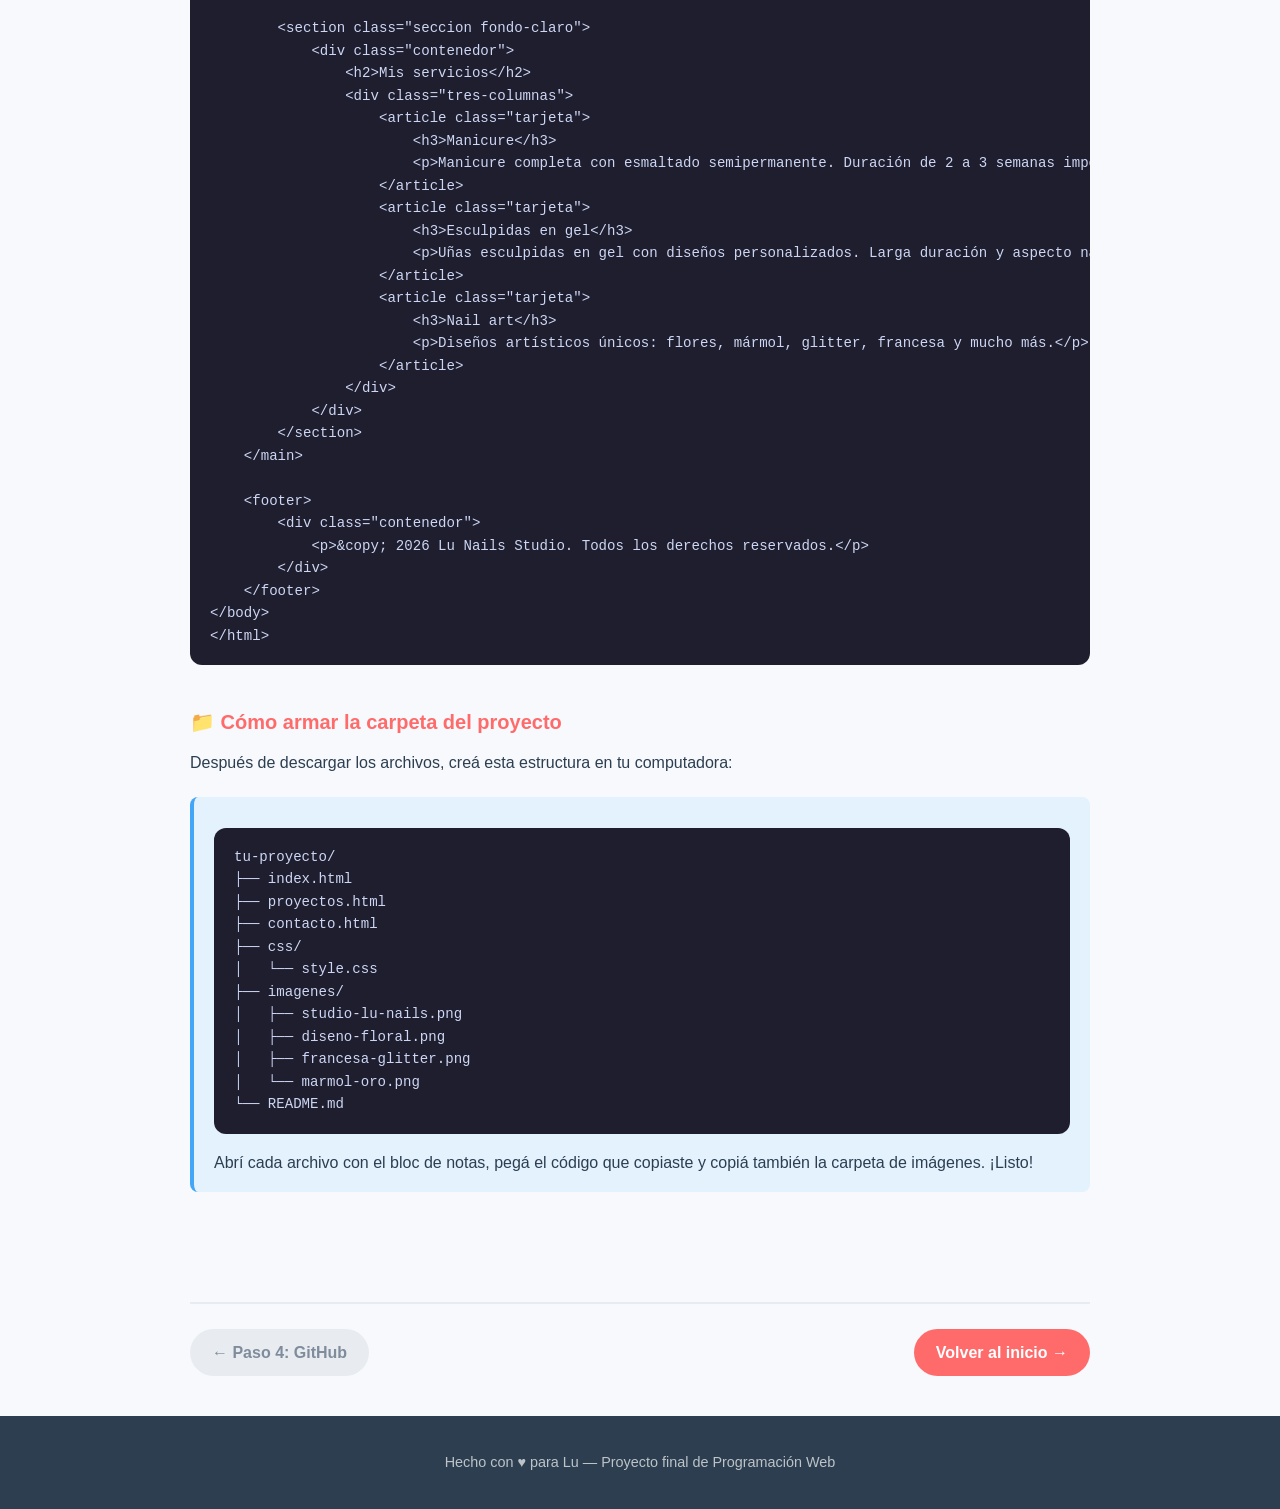
==== commit 76368c6b: "Add copy button functionality for code snippets in template; enhance layout with new CSS styles" ====
--- a/template.html
+++ b/template.html
@@ -66,6 +66,19 @@
         .btn-copiar.copiado {
             background: #66BB6A;
             color: #fff;
+        }
+        .codigo-panel {
+            position: relative;
+        }
+        .codigo-panel .btn-copiar {
+            position: absolute;
+            top: 10px;
+            right: 10px;
+            z-index: 2;
+            box-shadow: 0 4px 12px rgba(0,0,0,0.18);
+        }
+        .codigo-panel pre {
+            padding-top: 54px;
         }
         .btn-descargar {
             background: #6C63FF;
@@ -201,7 +214,6 @@
             <div class="codigo-archivo mostrar" id="file-index">
                 <p class="nombre-archivo">📄 index.html — Página de inicio</p>
                 <div class="toolbar-archivo">
-                    <button class="btn-accion btn-copiar" onclick="copiar('index')">📋 Copiar código</button>
                     <button class="btn-accion btn-descargar" onclick="descargar('index')">⬇️ Descargar archivo</button>
                 </div>
                 <div class="vista-toggles">
@@ -209,7 +221,10 @@
                     <button class="vista-btn" onclick="cambiarVista('index', 'preview')">👁️ Vista previa</button>
                 </div>
                 <div id="vista-codigo-index" class="vista-contenido">
-                    <pre><code id="codigo-index"></code></pre>
+                    <div class="codigo-panel">
+                        <button class="btn-accion btn-copiar" onclick="copiar('index')">📋 Copiar código</button>
+                        <pre><code id="codigo-index"></code></pre>
+                    </div>
                 </div>
                 <div id="vista-preview-index" class="vista-contenido oculto">
                     <iframe class="iframe-preview" id="iframe-index" title="Vista previa index.html"></iframe>
@@ -220,7 +235,6 @@
             <div class="codigo-archivo" id="file-proyectos">
                 <p class="nombre-archivo">📄 proyectos.html — Página de proyectos con tabla</p>
                 <div class="toolbar-archivo">
-                    <button class="btn-accion btn-copiar" onclick="copiar('proyectos')">📋 Copiar código</button>
                     <button class="btn-accion btn-descargar" onclick="descargar('proyectos')">⬇️ Descargar archivo</button>
                 </div>
                 <div class="vista-toggles">
@@ -228,7 +242,10 @@
                     <button class="vista-btn" onclick="cambiarVista('proyectos', 'preview')">👁️ Vista previa</button>
                 </div>
                 <div id="vista-codigo-proyectos" class="vista-contenido">
-                    <pre><code id="codigo-proyectos"></code></pre>
+                    <div class="codigo-panel">
+                        <button class="btn-accion btn-copiar" onclick="copiar('proyectos')">📋 Copiar código</button>
+                        <pre><code id="codigo-proyectos"></code></pre>
+                    </div>
                 </div>
                 <div id="vista-preview-proyectos" class="vista-contenido oculto">
                     <iframe class="iframe-preview" id="iframe-proyectos" title="Vista previa proyectos.html"></iframe>
@@ -239,7 +256,6 @@
             <div class="codigo-archivo" id="file-contacto">
                 <p class="nombre-archivo">📄 contacto.html — Página de contacto con formulario</p>
                 <div class="toolbar-archivo">
-                    <button class="btn-accion btn-copiar" onclick="copiar('contacto')">📋 Copiar código</button>
                     <button class="btn-accion btn-descargar" onclick="descargar('contacto')">⬇️ Descargar archivo</button>
                 </div>
                 <div class="vista-toggles">
@@ -247,7 +263,10 @@
                     <button class="vista-btn" onclick="cambiarVista('contacto', 'preview')">👁️ Vista previa</button>
                 </div>
                 <div id="vista-codigo-contacto" class="vista-contenido">
-                    <pre><code id="codigo-contacto"></code></pre>
+                    <div class="codigo-panel">
+                        <button class="btn-accion btn-copiar" onclick="copiar('contacto')">📋 Copiar código</button>
+                        <pre><code id="codigo-contacto"></code></pre>
+                    </div>
                 </div>
                 <div id="vista-preview-contacto" class="vista-contenido oculto">
                     <iframe class="iframe-preview" id="iframe-contacto" title="Vista previa contacto.html"></iframe>
@@ -258,20 +277,24 @@
             <div class="codigo-archivo" id="file-style">
                 <p class="nombre-archivo">📄 css/style.css — Todos los estilos CSS</p>
                 <div class="toolbar-archivo">
+                    <button class="btn-accion btn-descargar" onclick="descargar('style')">⬇️ Descargar archivo</button>
+                </div>
+                <div class="codigo-panel">
                     <button class="btn-accion btn-copiar" onclick="copiar('style')">📋 Copiar código</button>
-                    <button class="btn-accion btn-descargar" onclick="descargar('style')">⬇️ Descargar archivo</button>
-                </div>
-                <pre><code id="codigo-style"></code></pre>
+                    <pre><code id="codigo-style"></code></pre>
+                </div>
             </div>
 
             <!-- ==================== README.md ==================== -->
             <div class="codigo-archivo" id="file-readme">
                 <p class="nombre-archivo">📄 README.md — Documentación del proyecto</p>
                 <div class="toolbar-archivo">
+                    <button class="btn-accion btn-descargar" onclick="descargar('readme')">⬇️ Descargar archivo</button>
+                </div>
+                <div class="codigo-panel">
                     <button class="btn-accion btn-copiar" onclick="copiar('readme')">📋 Copiar código</button>
-                    <button class="btn-accion btn-descargar" onclick="descargar('readme')">⬇️ Descargar archivo</button>
-                </div>
-                <pre><code id="codigo-readme"></code></pre>
+                    <pre><code id="codigo-readme"></code></pre>
+                </div>
             </div>
 
             <!-- Cómo armar el proyecto -->
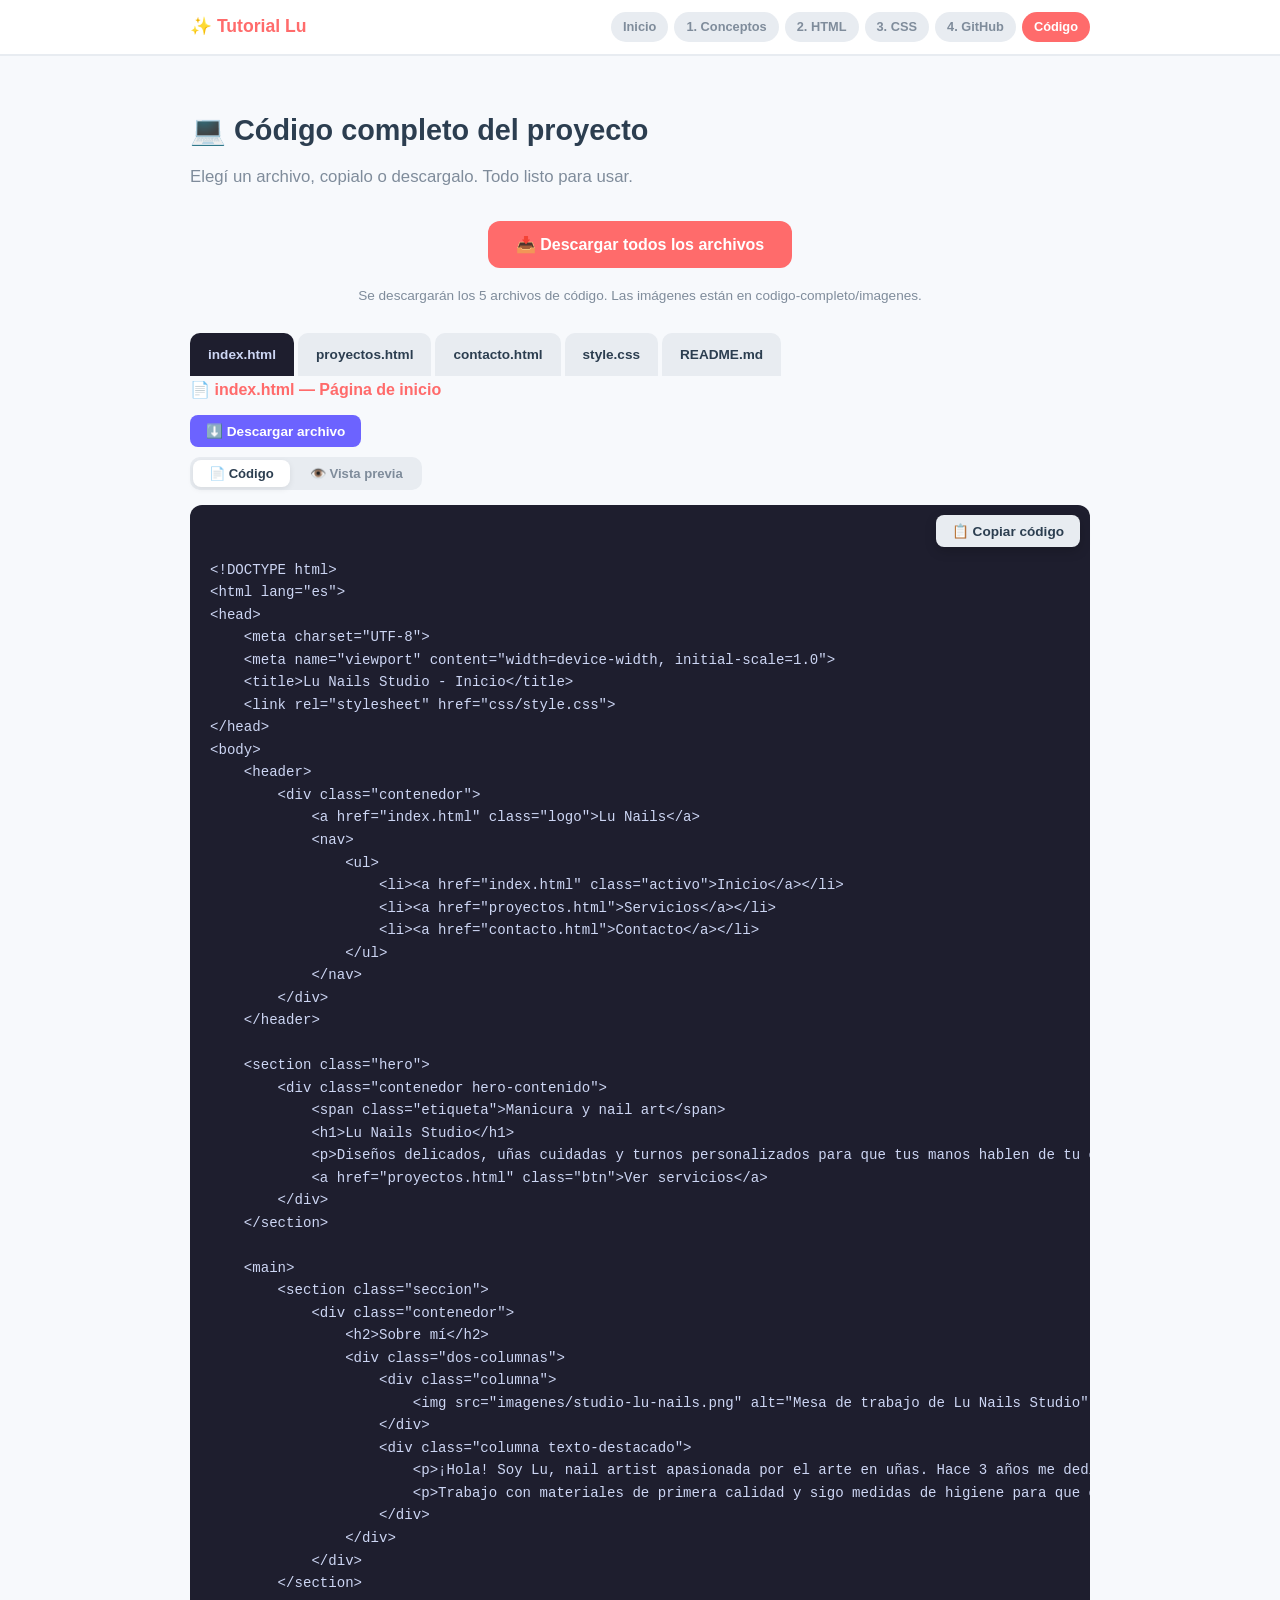
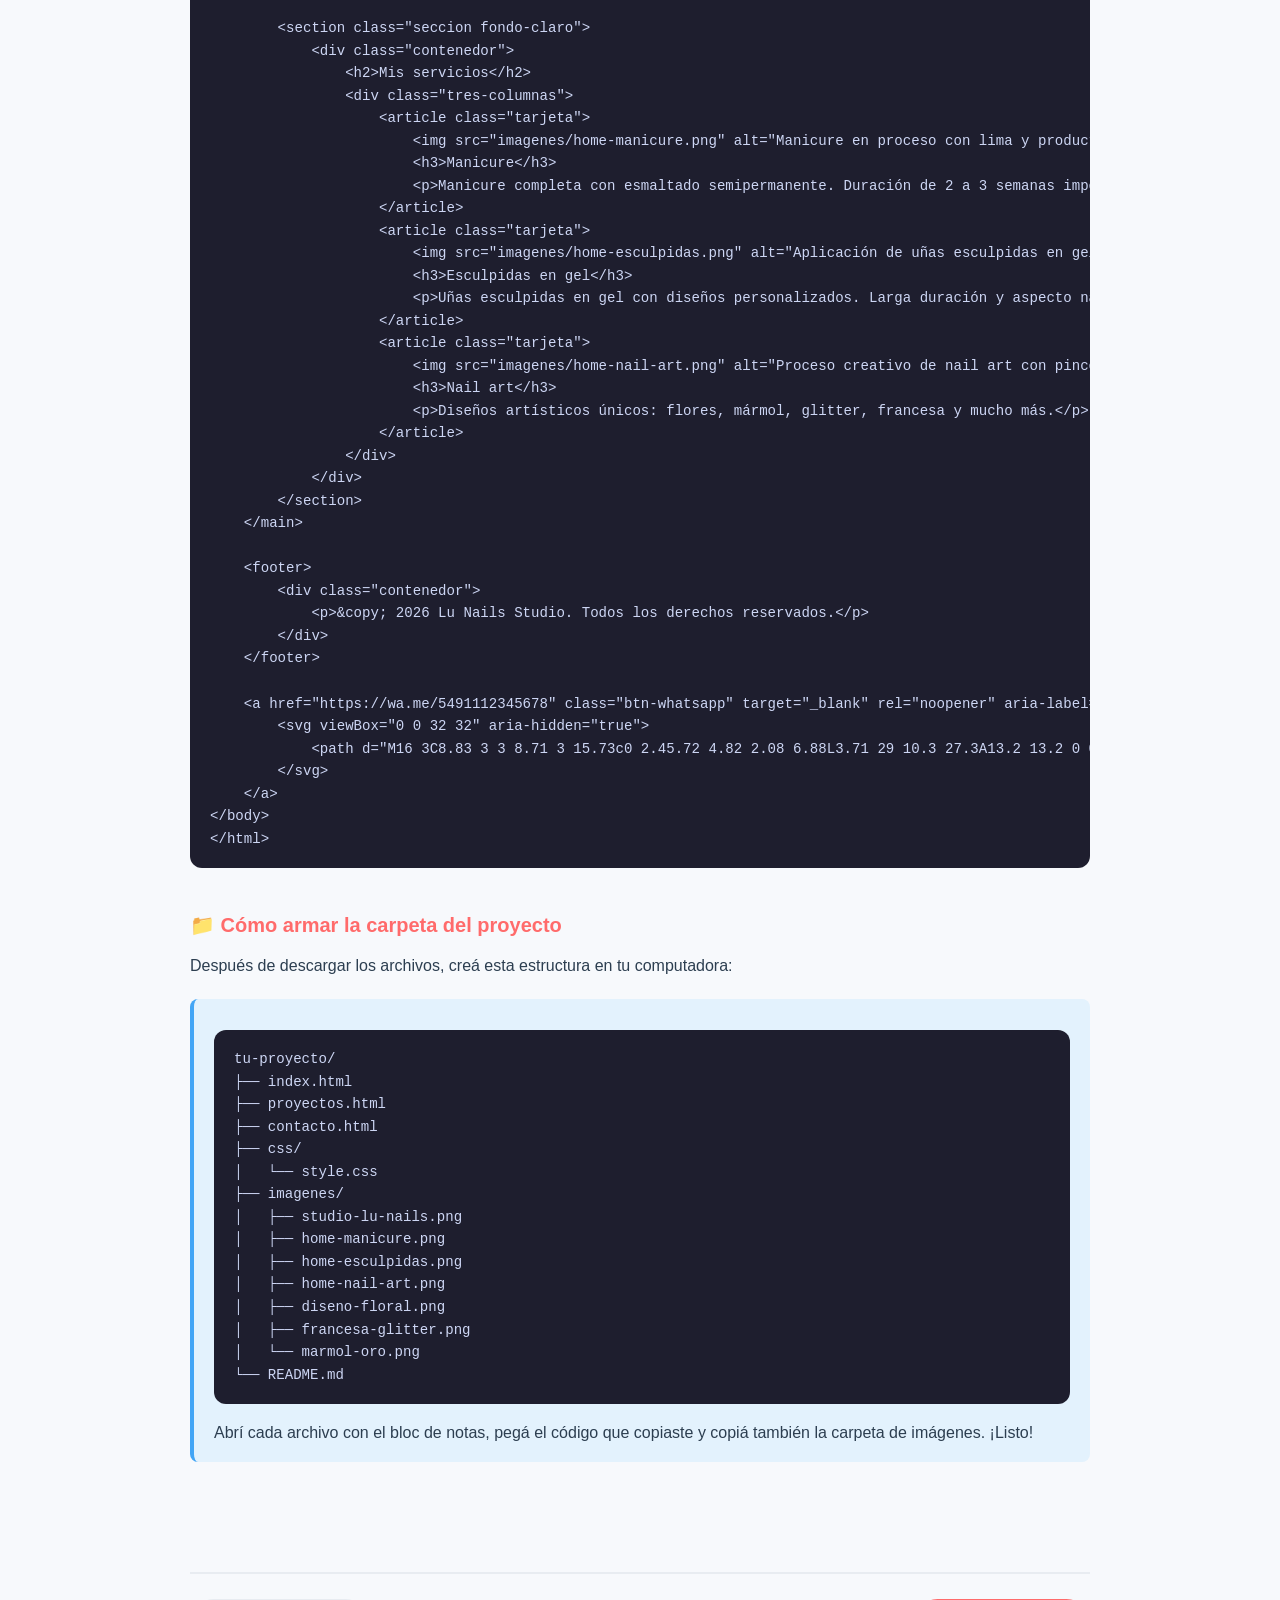
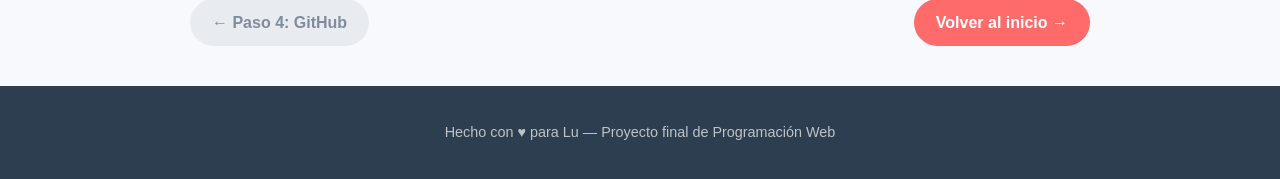
==== commit 41efee0c: "Add service images and WhatsApp button; enhance card layout in index and template" ====
--- a/template.html
+++ b/template.html
@@ -310,6 +310,9 @@
 │   └── style.css
 ├── imagenes/
 │   ├── studio-lu-nails.png
+│   ├── home-manicure.png
+│   ├── home-esculpidas.png
+│   ├── home-nail-art.png
 │   ├── diseno-floral.png
 │   ├── francesa-glitter.png
 │   └── marmol-oro.png
@@ -395,14 +398,17 @@
                 <h2>Mis servicios</h2>
                 <div class="tres-columnas">
                     <article class="tarjeta">
+                        <img src="imagenes/home-manicure.png" alt="Manicure en proceso con lima y productos de cuidado">
                         <h3>Manicure</h3>
                         <p>Manicure completa con esmaltado semipermanente. Duración de 2 a 3 semanas impecable.</p>
                     </article>
                     <article class="tarjeta">
+                        <img src="imagenes/home-esculpidas.png" alt="Aplicación de uñas esculpidas en gel">
                         <h3>Esculpidas en gel</h3>
                         <p>Uñas esculpidas en gel con diseños personalizados. Larga duración y aspecto natural.</p>
                     </article>
                     <article class="tarjeta">
+                        <img src="imagenes/home-nail-art.png" alt="Proceso creativo de nail art con pinceles y muestras">
                         <h3>Nail art</h3>
                         <p>Diseños artísticos únicos: flores, mármol, glitter, francesa y mucho más.</p>
                     </article>
@@ -416,6 +422,12 @@
             <p>&copy; 2026 Lu Nails Studio. Todos los derechos reservados.</p>
         </div>
     </footer>
+
+    <a href="https://wa.me/5491112345678" class="btn-whatsapp" target="_blank" rel="noopener" aria-label="Enviar mensaje por WhatsApp">
+        <svg viewBox="0 0 32 32" aria-hidden="true">
+            <path d="M16 3C8.83 3 3 8.71 3 15.73c0 2.45.72 4.82 2.08 6.88L3.71 29 10.3 27.3A13.2 13.2 0 0 0 16 28.45c7.17 0 13-5.71 13-12.72S23.17 3 16 3Zm0 23.25c-1.79 0-3.54-.45-5.08-1.29l-.36-.2-3.9 1.01.81-3.79-.24-.39a10.36 10.36 0 0 1-1.6-5.86C5.63 9.93 10.28 5.2 16 5.2s10.37 4.73 10.37 10.53S21.72 26.25 16 26.25Zm5.66-7.84c-.31-.15-1.84-.89-2.12-.99-.28-.1-.49-.15-.69.15-.2.3-.79.99-.97 1.19-.18.2-.36.22-.67.07-.31-.15-1.31-.47-2.49-1.51-.92-.8-1.54-1.79-1.72-2.09-.18-.3-.02-.47.14-.62.14-.14.31-.36.46-.54.15-.18.2-.3.31-.5.1-.2.05-.37-.03-.52-.08-.15-.69-1.63-.95-2.23-.25-.58-.5-.5-.69-.51h-.59c-.2 0-.52.07-.79.37-.28.3-1.03 1-1.03 2.43 0 1.44 1.07 2.82 1.21 3.02.15.2 2.1 3.15 5.09 4.42.71.3 1.27.48 1.7.61.71.22 1.36.19 1.87.12.57-.08 1.84-.74 2.1-1.46.26-.72.26-1.34.18-1.46-.08-.13-.28-.2-.59-.35Z"/>
+        </svg>
+    </a>
 </body>
 </html>
 `,
@@ -818,7 +830,6 @@
 }
 
 .tarjeta {
-    padding: 28px;
     text-align: center;
     opacity: 0;
     animation: fadeIn 0.8s ease forwards;
@@ -832,6 +843,21 @@
 .tarjeta-proyecto h3 {
     color: var(--rosa-oscuro);
     margin-bottom: 10px;
+}
+
+.tarjeta img {
+    width: 100%;
+    height: 180px;
+    object-fit: cover;
+    display: block;
+}
+
+.tarjeta h3 {
+    padding: 22px 22px 0;
+}
+
+.tarjeta p {
+    padding: 0 22px 26px;
 }
 
 .tarjeta p,
@@ -957,6 +983,37 @@
     padding: 28px 0;
 }
 
+/* === BOTON WHATSAPP === */
+.btn-whatsapp {
+    position: fixed;
+    right: 22px;
+    bottom: 22px;
+    z-index: 20;
+    display: inline-flex;
+    align-items: center;
+    justify-content: center;
+    width: 56px;
+    height: 56px;
+    background: #25d366;
+    color: #fff;
+    border-radius: 50%;
+    text-decoration: none;
+    box-shadow: 0 12px 26px rgba(37, 211, 102, 0.32);
+    transition: transform 0.3s ease, box-shadow 0.3s ease, background 0.3s ease;
+}
+
+.btn-whatsapp svg {
+    width: 30px;
+    height: 30px;
+    fill: currentColor;
+}
+
+.btn-whatsapp:hover {
+    background: #1ebe5d;
+    transform: translateY(-3px);
+    box-shadow: 0 16px 32px rgba(37, 211, 102, 0.4);
+}
+
 /* === ANIMACION === */
 @keyframes fadeIn {
     from {
@@ -1012,6 +1069,13 @@
 
     form {
         padding: 22px;
+    }
+
+    .btn-whatsapp {
+        right: 14px;
+        bottom: 14px;
+        width: 52px;
+        height: 52px;
     }
 }
 `,
